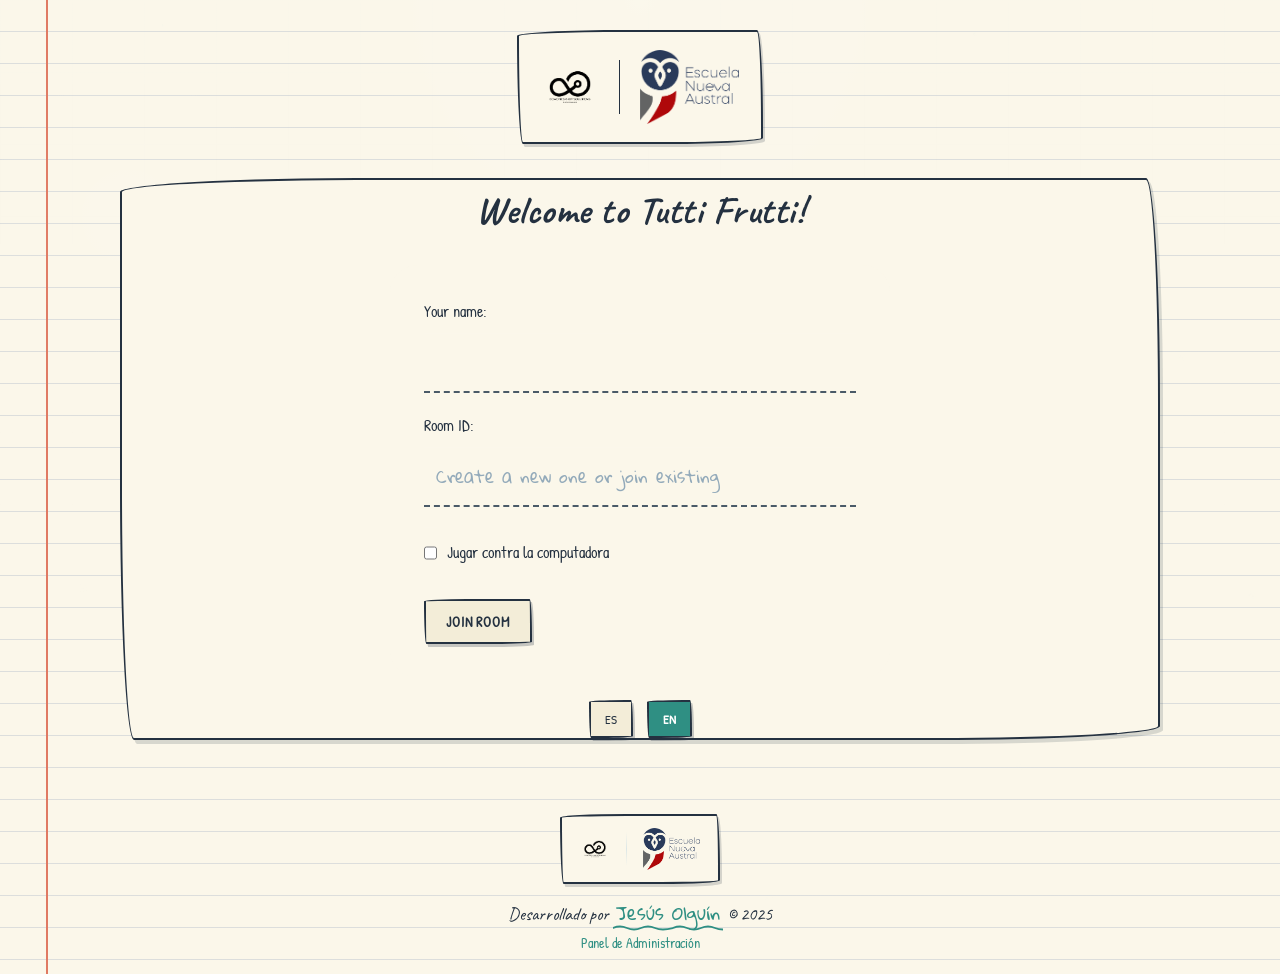
==== docs/index.html @ 56a89099 "Conecta el frontend de Pages al backend de Render y tolera el cold start - config.js: usa el backend" ====
<!DOCTYPE html>
<html lang="es">
<head>
    <meta charset="UTF-8">
    <meta name="viewport" content="width=device-width, initial-scale=1.0">
    <title>Tutti Frutti - Juego Multijugador</title>
    <meta name="description" content="Tutti Frutti online: sale una letra, corre el reloj y el primero en completar las categorias grita BASTA. Un juego de la Escuela Nueva Austral.">

    <!-- PWA / instalacion en el celular -->
    <link rel="manifest" href="./site.webmanifest">
    <meta name="theme-color" content="#fbf7ea">
    <meta name="mobile-web-app-capable" content="yes">
    <meta name="apple-mobile-web-app-capable" content="yes">
    <meta name="apple-mobile-web-app-status-bar-style" content="default">
    <meta name="apple-mobile-web-app-title" content="Tutti Frutti">
    <link rel="apple-touch-icon" href="./static/icons/apple-touch-icon.png">
    <link rel="icon" type="image/png" sizes="32x32" href="./static/icons/favicon-32.png">
    <link rel="icon" type="image/png" sizes="16x16" href="./static/icons/favicon-16.png">
    <link rel="icon" href="./favicon.ico" sizes="any">

    <!-- Open Graph / WhatsApp / redes -->
    <meta property="og:type" content="website">
    <meta property="og:site_name" content="Tutti Frutti">
    <meta property="og:title" content="Tutti Frutti - Juego Multijugador">
    <meta property="og:description" content="Sale una letra, corre el reloj y el primero en completar las categorias grita BASTA. Un juego de la Escuela Nueva Austral.">
    <meta property="og:url" content="https://jesus1942.github.io/tutti-frutti/">
    <meta property="og:image" content="https://jesus1942.github.io/tutti-frutti/static/thumbnail.png">
    <meta property="og:image:width" content="2400">
    <meta property="og:image:height" content="1260">
    <meta property="og:image:alt" content="Tutti Frutti - rueda de letras y categorias">
    <meta name="twitter:card" content="summary_large_image">
    <meta name="twitter:title" content="Tutti Frutti - Juego Multijugador">
    <meta name="twitter:description" content="Sale una letra, corre el reloj y el primero en completar las categorias grita BASTA.">
    <meta name="twitter:image" content="https://jesus1942.github.io/tutti-frutti/static/thumbnail.png">

    <link rel="preconnect" href="https://fonts.googleapis.com">
    <link rel="preconnect" href="https://fonts.gstatic.com" crossorigin>
    <link href="https://fonts.googleapis.com/css2?family=Patrick+Hand&family=Caveat:wght@400;600;700&family=Gloria+Hallelujah&display=swap" rel="stylesheet">
    <link rel="stylesheet" href="./static/css/styles-inference.css">
    <link rel="stylesheet" href="./static/css/styles-dark.css">
    <link rel="stylesheet" href="./static/css/toast.css">
    <link rel="stylesheet" href="./static/css/styles-handmade.css?v=2">
</head>
<body>
    <!-- Contenedor para notificaciones toast -->
    <div id="toast-container"></div>
    <div class="ambient-particles" id="ambient-particles" aria-hidden="true"></div>
    
    <div class="container">
        <header>
            <div class="brand-shell">
                <div class="brand-logos" aria-label="Identidad del juego y la institución">
                    <img src="./static/logoblack.png" alt="Logo Tutti Frutti" class="brand-logo brand-logo-game">
                    <span class="brand-divider" aria-hidden="true"></span>
                    <img src="./static/logo-escuela-nueva-austral.png" alt="Logo Escuela Nueva Austral" class="brand-logo brand-logo-school">
                </div>
            </div>
        </header>

        <!-- Pantalla de inicio -->
        <div id="welcome-screen" class="screen active">
            <h2 data-i18n="welcome">¡Bienvenido al Tutti Frutti!</h2>
            <form id="join-form">
                <div class="form-group">
                    <label for="player-name" data-i18n="your-name">Tu nombre:</label>
                    <input type="text" id="player-name" required>
                </div>
                <div class="form-group">
                    <label for="game-id" data-i18n="room-id">ID de la sala:</label>
                    <input type="text" id="game-id" data-i18n-placeholder="create-or-join" placeholder="Deja vacío para crear una nueva o ingresa un ID existente">
                </div>
                <div class="form-group form-inline-toggle">
                    <label for="play-vs-bot">
                        <input type="checkbox" id="play-vs-bot">
                        Jugar contra la computadora
                    </label>
                </div>
                <button type="submit" class="btn primary-btn" data-i18n="join-room">Entrar a Jugar</button>
            </form>
            
            <!-- Selector de idioma -->
            <div class="language-selector">
                <button class="lang-btn" data-lang="es">ES</button>
                <button class="lang-btn" data-lang="en">EN</button>
            </div>
        </div>

        <!-- Sala de espera -->
        <div id="waiting-room" class="screen">
            <h2 data-i18n="waiting-room">Sala de Espera</h2>
            <div class="room-info">
                <div class="room-id-wrapper">
                    <p data-i18n="room-id-label">ID de la Sala: <span id="room-id-display"></span></p>
                    <button id="copy-room-id" class="btn mini-btn" data-i18n="copy">Copiar</button>
                </div>
                <p>Compartir este ID con tus amigos para que se unan.</p>
            </div>
            
            <!-- Selector de mazo tematico -->
            <div id="deck-panel" class="deck-panel sketch-card">
                <h3 data-i18n="deck-title">Mazo de categorias</h3>
                <p class="deck-hint" data-i18n="deck-hint">El admin elige que categorias se juegan.</p>
                <div id="deck-options" class="deck-options"></div>
                <label class="twists-toggle">
                    <input type="checkbox" id="twists-checkbox" checked>
                    <span data-i18n="twists-toggle">Rondas con giro (sorpresa por ronda)</span>
                </label>
            </div>

            <!-- Opciones de administrador -->
            <div id="admin-controls" class="admin-panel">
                <h3>Opciones de Administrador</h3>
            </div>
            
            <div class="player-list-container">
                <h3>Jugadores:</h3>
                <ul id="player-list"></ul>
            </div>
            <div class="ready-control">
                <label>
                    <input type="checkbox" id="ready-checkbox">
                    <span data-i18n="ready-to-play">Estoy listo para jugar</span>
                </label>
            </div>
        </div>

        <!-- Pantalla de sorteo de la letra (rueda) -->
        <div id="spin-screen" class="screen">
            <div class="spin-stage sketch-card">
                <div id="twist-banner" class="twist-banner"></div>
                <h2 id="spin-title" data-i18n="spin-title">Sorteo de la letra</h2>
                <p id="spin-subtitle" class="spin-subtitle" data-i18n="spin-preparing">Preparando la rueda...</p>

                <div class="wheel-wrap">
                    <div class="wheel-pointer" aria-hidden="true"></div>
                    <svg id="wheel-svg" class="wheel-svg" viewBox="0 0 320 320" role="img" aria-label="Rueda de letras">
                        <g id="wheel-rotor"></g>
                    </svg>
                    <div id="wheel-center" class="wheel-center">?</div>
                </div>

                <div class="spin-actions">
                    <button id="spin-btn" class="btn primary-btn sketch-btn" style="display:none;" data-i18n="spin-button">Tirar la rueda</button>
                    <p id="spin-wait" class="spin-wait"></p>
                </div>

                <!-- Panel de juego limpio: sorteo verificable -->
                <details id="fair-panel" class="fair-panel">
                    <summary data-i18n="fair-summary">Sorteo verificable (a prueba de trampa)</summary>
                    <div class="fair-body">
                        <p class="fair-note" data-i18n="fair-note">El servidor fija un hash antes de que se gire. El tirador aporta su giro sin conocer la semilla. Nadie puede forzar la letra.</p>
                        <p><strong data-i18n="fair-commit-label">Compromiso (hash):</strong> <span id="fair-commit" class="mono">-</span></p>
                        <p><strong data-i18n="fair-server-label">Semilla del servidor:</strong> <span id="fair-server" class="mono" data-i18n="fair-server-hidden">oculta hasta el revelado</span></p>
                        <p><strong data-i18n="fair-client-label">Aporte del tirador:</strong> <span id="fair-client" class="mono">-</span></p>
                        <p><strong data-i18n="fair-result-label">Resultado:</strong> <span id="fair-result" class="mono">-</span></p>
                        <p id="fair-verdict" class="fair-verdict"></p>
                    </div>
                </details>
            </div>
        </div>

        <!-- Pantalla de juego -->
        <div id="game-screen" class="screen">
            <div class="game-info">
                <h2>Ronda <span id="round-number">1</span> de <span id="max-rounds">5</span></h2>
                <div class="letter-display">
                    <h3><span data-i18n="letter-label">Letra:</span> <span id="current-letter">A</span></h3>
                </div>
                <div class="timer">
                    <span id="time-left">60</span> segundos
                </div>
                <div id="twist-banner-game" class="twist-banner"></div>
            </div>
            
            <div class="game-board">
                <form id="answers-form">
                    <table>
                        <thead>
                            <tr>
                                <th data-i18n="category">Categoría</th>
                                <th data-i18n="answer">Respuesta</th>
                            </tr>
                        </thead>
                        <tbody id="categories-container">
                            <!-- Se llenará con JavaScript -->
                        </tbody>
                    </table>
                    <button type="submit" class="btn primary-btn stop-btn" data-i18n="stop-button">¡STOP!</button>
                </form>
            </div>
        </div>

        <!-- Pantalla de revisión -->
        <div id="review-screen" class="screen">
            <h2 data-i18n="review-title">Revisión de Respuestas</h2>
            <div class="letter-display">
                <h3><span data-i18n="letter-label">Letra:</span> <span id="review-letter">A</span></h3>
            </div>
            
            <p class="impugnar-hint" data-i18n="impugnar-hint">Si una respuesta te parece invalida, tocala para impugnarla. La sala vota y la mayoria decide.</p>
            <div class="answers-review">
                <div id="all-answers-container">
                    <!-- Se llenará con JavaScript -->
                </div>

                <button id="validate-btn" class="btn primary-btn" data-i18n="validate-continue">Validar y Continuar</button>
            </div>
        </div>

        <!-- Pantalla de puntuaciones -->
        <div id="scores-screen" class="screen">
            <div class="scores-stage">
                <div class="scores-moon"></div>
                <div class="scores-grid"></div>
                <div class="scores-particles" aria-hidden="true">
                    <span></span>
                    <span></span>
                    <span></span>
                    <span></span>
                    <span></span>
                    <span></span>
                </div>

                <div class="scores-header">
                    <div class="scores-brand">
                        <div class="scores-brand-mark">
                            <img src="./static/logoblack.png" alt="Logo Tutti Frutti" class="scores-logo scores-logo-game">
                            <span class="scores-brand-separator" aria-hidden="true"></span>
                            <img src="./static/logo-escuela-nueva-austral.png" alt="Logo Escuela Nueva Austral" class="scores-logo scores-logo-school">
                        </div>
                        <span class="scores-live-pill">En vivo</span>
                    </div>
                    <h2 data-i18n="scores">Puntuaciones</h2>
                    <p class="scores-subtitle">Resumen final de la partida con podio y detalle por ronda.</p>
                </div>

                <div id="score-highlight" class="score-highlight"></div>

                <div class="scores-layout">
                    <div id="score-podium" class="score-podium"></div>
                    <div class="scoreboard">
                        <div class="scoreboard-head">
                            <span>Ranking final</span>
                            <span>Total acumulado</span>
                        </div>
                        <div id="scores-container" class="scores-list">
                            <!-- Se llenará con JavaScript -->
                        </div>
                    </div>
                </div>
            </div>
            
            <div class="game-controls">
                <button id="next-round-btn" class="btn primary-btn" data-i18n="next-round">Siguiente Ronda</button>
                <button id="end-game-btn" class="btn secondary-btn" data-i18n="end-game">Finalizar Juego</button>
                <button id="back-to-home-btn" class="btn secondary-btn">Volver al inicio</button>
            </div>
        </div>
    </div>

    <footer class="footer">
        <div class="footer-brand">
            <img src="./static/logoblack.png" alt="Logo Tutti Frutti" class="footer-logo footer-logo-game">
            <span class="footer-divider" aria-hidden="true"></span>
            <img src="./static/logo-escuela-nueva-austral.png" alt="Logo Escuela Nueva Austral" class="footer-logo footer-logo-school">
        </div>
        <p class="footer-credit">Desarrollado por <a href="https://portfolio-production-1f23.up.railway.app/" class="portfolio-link" target="_blank" rel="noopener">Jesús Olguín</a> &copy; 2025</p>
        <p><a id="admin-link" href="/admin" class="admin-link" target="_blank">Panel de Administración</a></p>
    </footer>
    
    <!-- Scripts -->
    <script src="./static/js/auth.js?v=8"></script>
    <script src="./static/js/ambient-particles.js?v=1"></script>
    <script src="./static/js/i18n.js?v=11"></script>
    <script src="./static/js/config.js?v=9"></script>
    <script src="./static/js/connect.js?v=13"></script>
    <script src="./static/js/script.js?v=12"></script>
    <script>
      if ('serviceWorker' in navigator) {
        window.addEventListener('load', function () {
          navigator.serviceWorker.register('./sw.js').catch(function () {});
        });
      }
    </script>
</body>
</html>
---- docs/static/css/styles-inference.css ----
/* Estilos principales para Tutti Frutti */
:root {
  --color-primary: #f5f7fa;
  --color-secondary: #8db5cf;
  --color-background: #050b10;
  --color-text: #e7eef3;
  --color-light: rgba(255, 255, 255, 0.05);
  --color-border: rgba(173, 196, 210, 0.18);
  --color-success: #7ad6a4;
  --color-warning: #ffd166;
  --color-danger: #ff6b6b;
  --border-radius: 10px;
  --box-shadow: 0 18px 50px rgba(0, 0, 0, 0.28);
}

* {
  box-sizing: border-box;
  margin: 0;
  padding: 0;
}

body {
  font-family: 'Space Grotesk', 'Segoe UI', sans-serif;
  min-height: 100vh;
  position: relative;
  background:
    radial-gradient(circle at 18% 18%, rgba(111, 171, 204, 0.18), transparent 18%),
    radial-gradient(circle at 84% 12%, rgba(255, 255, 255, 0.08), transparent 16%),
    radial-gradient(circle at 50% 100%, rgba(62, 101, 124, 0.22), transparent 28%),
    linear-gradient(180deg, #02050a 0%, #08111a 38%, #03070c 100%);
  color: var(--color-text);
  line-height: 1.6;
  overflow-x: hidden;
}

body::before,
body::after {
  content: "";
  position: fixed;
  inset: 0;
  pointer-events: none;
}

body::before {
  background-image:
    linear-gradient(rgba(171, 193, 205, 0.05) 1px, transparent 1px),
    linear-gradient(90deg, rgba(171, 193, 205, 0.05) 1px, transparent 1px);
  background-size: 72px 72px;
  mask-image: linear-gradient(180deg, rgba(0, 0, 0, 0.5), transparent 88%);
  opacity: 0.22;
  animation: gridDrift 26s linear infinite;
}

body::after {
  background:
    radial-gradient(circle at 50% 0%, rgba(120, 170, 203, 0.16), transparent 30%),
    radial-gradient(circle at 10% 24%, rgba(255, 255, 255, 0.05), transparent 18%);
  mix-blend-mode: screen;
  opacity: 0.58;
}

.ambient-particles {
  position: fixed;
  inset: 0;
  overflow: hidden;
  pointer-events: none;
  z-index: 0;
}

.ambient-particle {
  position: absolute;
  left: var(--left);
  top: 0;
  width: var(--size);
  height: var(--size);
  border-radius: 999px;
  background: radial-gradient(circle at 30% 30%, var(--particle-color) 0%, rgba(255, 255, 255, 0.72) 38%, rgba(126, 211, 226, 0.16) 72%, transparent 100%);
  opacity: var(--opacity);
  filter: blur(var(--blur));
  box-shadow:
    0 0 calc(var(--size) * 2.6) rgba(216, 242, 255, 0.18),
    0 0 calc(var(--size) * 5.4) rgba(127, 228, 221, 0.08);
  transform: translate3d(var(--drift-start), var(--start-y), 0);
  will-change: transform, opacity;
  animation:
    ambientParticleOrbit var(--duration) linear infinite,
    ambientParticleTwinkle var(--twinkle-duration) ease-in-out infinite alternate;
  animation-delay: var(--delay), calc(var(--delay) * 0.35);
}

.container {
  max-width: 1080px;
  margin: 0 auto;
  padding: 30px 20px 20px;
  width: 100%;
  position: relative;
  z-index: 1;
}

header {
  text-align: center;
  margin-bottom: 34px;
}

.brand-shell {
  display: flex;
  justify-content: center;
}

.brand-logos {
  display: inline-flex;
  align-items: center;
  justify-content: center;
  gap: 20px;
  padding: 18px 22px;
  border-radius: 26px;
  background: linear-gradient(180deg, rgba(9, 17, 24, 0.88) 0%, rgba(6, 12, 18, 0.94) 100%);
  border: 1px solid rgba(153, 181, 197, 0.16);
  box-shadow:
    0 20px 50px rgba(0, 0, 0, 0.26),
    inset 0 1px 0 rgba(255,255,255,0.05);
}

.brand-logo {
  display: block;
  width: auto;
  object-fit: contain;
}

.brand-logo-game {
  max-height: 58px;
  max-width: min(220px, 42vw);
}

.brand-logo-school {
  max-height: 74px;
  max-width: min(280px, 48vw);
}

.brand-divider {
  width: 1px;
  height: 54px;
  background: linear-gradient(180deg, transparent 0%, rgba(182, 211, 225, 0.55) 50%, transparent 100%);
}

h2 {
  font-size: 1.8rem;
  margin-bottom: 20px;
  color: #d9e5ee;
}

h3 {
  font-size: 1.3rem;
  margin-bottom: 15px;
  color: #f3f8fb;
}

/* Estilos de pantallas */
.screen {
  display: none;
  animation: fadeIn 0.5s;
}

.screen.active {
  display: block;
}

/* Formularios */
.form-group {
  margin-bottom: 20px;
}

.form-group label {
  display: block;
  font-weight: 500;
  margin-bottom: 8px;
}

.form-group input {
  width: 100%;
  padding: 12px;
  border: 1px solid var(--color-border);
  border-radius: var(--border-radius);
  font-size: 16px;
}

input,
select,
textarea {
  background: rgba(255, 255, 255, 0.06);
  color: #f4f9fc;
  border: 1px solid rgba(173, 196, 210, 0.28);
  box-shadow: inset 0 1px 0 rgba(255,255,255,0.05);
}

input::placeholder,
textarea::placeholder {
  color: #93aaba;
}

input:focus,
select:focus,
textarea:focus {
  outline: none;
  border-color: rgba(164, 210, 231, 0.82);
  box-shadow:
    0 0 0 4px rgba(104, 159, 191, 0.2),
    inset 0 1px 0 rgba(255,255,255,0.06);
}

.form-inline-toggle label {
  display: flex;
  align-items: center;
  gap: 10px;
  cursor: pointer;
}

.form-inline-toggle input[type="checkbox"] {
  width: auto;
}

/* Botones */
.btn {
  display: inline-block;
  padding: 11px 20px;
  border: 1px solid transparent;
  border-radius: 999px;
  cursor: pointer;
  font-weight: 700;
  letter-spacing: 0.06em;
  text-transform: uppercase;
  transition: all 0.3s ease;
  font-size: 0.88rem;
}

.btn:focus-visible,
.lang-btn:focus-visible,
.admin-link:focus-visible {
  outline: 2px solid #dceff8;
  outline-offset: 3px;
}

.primary-btn {
  background: linear-gradient(180deg, #fbfdff 0%, #d9e8f0 100%);
  color: #051018;
  border-color: rgba(255, 255, 255, 0.5);
  box-shadow:
    0 16px 34px rgba(0, 0, 0, 0.3),
    inset 0 1px 0 rgba(255,255,255,0.42);
}

.primary-btn:hover {
  background: linear-gradient(180deg, #ffffff 0%, #e4eef4 100%);
  transform: translateY(-2px);
  box-shadow: 0 18px 38px rgba(0, 0, 0, 0.32);
}

.secondary-btn {
  background: linear-gradient(180deg, rgba(16, 28, 39, 0.96) 0%, rgba(9, 17, 24, 0.98) 100%);
  color: #f0f6fa;
  border-color: rgba(187, 214, 230, 0.34);
  box-shadow:
    0 14px 30px rgba(0, 0, 0, 0.26),
    inset 0 1px 0 rgba(255,255,255,0.08);
}

.secondary-btn:hover {
  background: linear-gradient(180deg, rgba(21, 38, 50, 0.98) 0%, rgba(12, 22, 31, 1) 100%);
  transform: translateY(-2px);
}

.btn:disabled,
.lang-btn:disabled {
  opacity: 0.52;
  cursor: not-allowed;
  filter: saturate(0.65);
}

.mini-btn {
  padding: 5px 10px;
  font-size: 14px;
}

/* Pantalla de bienvenida */
#welcome-screen form {
  max-width: 500px;
  margin: 0 auto;
  background:
    linear-gradient(180deg, rgba(9, 17, 24, 0.92) 0%, rgba(6, 12, 18, 0.96) 100%);
  padding: 34px;
  border-radius: 28px;
  border: 1px solid rgba(153, 181, 197, 0.18);
  box-shadow:
    0 30px 70px rgba(0, 0, 0, 0.38),
    inset 0 1px 0 rgba(255,255,255,0.06);
  backdrop-filter: blur(10px);
  position: relative;
  overflow: hidden;
}

#welcome-screen form::before {
  content: "";
  position: absolute;
  inset: 0 0 auto auto;
  width: 180px;
  height: 180px;
  background: radial-gradient(circle, rgba(149, 188, 210, 0.26) 0%, rgba(149, 188, 210, 0.08) 44%, transparent 72%);
  transform: translate(34%, -34%);
  pointer-events: none;
}

#welcome-screen h2 {
  text-align: center;
  font-size: clamp(1.9rem, 4vw, 2.5rem);
  color: #f5f8fb;
  margin-bottom: 24px;
}

#welcome-screen .form-group label,
#welcome-screen .form-inline-toggle label {
  color: #aabdc9;
}

#welcome-screen .form-group input {
  min-height: 52px;
  border-radius: 16px;
  border-color: rgba(173, 196, 210, 0.32);
  background: rgba(255,255,255,0.07);
  color: #f4f9fc;
  box-shadow: inset 0 1px 0 rgba(255,255,255,0.04);
}

#welcome-screen .form-group input:focus {
  outline: none;
  border-color: rgba(162, 194, 212, 0.64);
  box-shadow: 0 0 0 4px rgba(114, 156, 184, 0.16);
}

#welcome-screen .auth-options {
  margin-top: 20px;
  text-align: center;
}

#welcome-screen .auth-buttons {
  display: flex;
  justify-content: center;
  gap: 10px;
  margin-top: 10px;
}

.language-selector {
  text-align: center;
  margin-top: 22px;
}

.lang-btn {
  background: rgba(9, 17, 24, 0.82);
  border: 1px solid rgba(173, 204, 219, 0.24);
  color: #edf6fb;
  border-radius: 999px;
  padding: 8px 14px;
  margin: 0 5px;
  cursor: pointer;
  box-shadow: 0 10px 24px rgba(0, 0, 0, 0.24);
}

.lang-btn.active {
  border-color: rgba(189, 214, 228, 0.48);
  color: #ffffff;
  font-weight: 600;
  background: rgba(122, 155, 176, 0.18);
}

.room-info,
.player-list-container,
.ready-control,
.admin-panel,
.chat-container,
.game-info,
.game-board,
.answers-review,
.speed-stats-board,
.scoreboard,
.speed-stats-summary,
.winner-display,
.modal-content {
  background: linear-gradient(180deg, rgba(9, 17, 24, 0.92) 0%, rgba(6, 12, 18, 0.96) 100%);
  border: 1px solid rgba(153, 181, 197, 0.16);
  box-shadow: 0 22px 54px rgba(0, 0, 0, 0.24);
  color: #e8f0f4;
}

.room-info p,
.ready-control,
.admin-panel,
.chat-container,
.game-info,
.game-board,
.answers-review,
.scoreboard {
  color: #c2d1db;
}

/* Sala de espera */
.room-info {
  background-color: #fff;
  padding: 20px;
  border-radius: var(--border-radius);
  margin-bottom: 20px;
  box-shadow: var(--box-shadow);
}

.room-id-wrapper {
  display: flex;
  align-items: center;
  gap: 10px;
  margin-bottom: 10px;
}

.player-list-container {
  background-color: #fff;
  padding: 20px;
  border-radius: var(--border-radius);
  margin-bottom: 20px;
  box-shadow: var(--box-shadow);
}

#player-list {
  list-style-type: none;
  display: grid;
  gap: 12px;
}

#player-list li {
  list-style: none;
}

.player-card {
  padding: 14px 16px;
  border: 1px solid var(--color-border);
  border-radius: 14px;
  background: linear-gradient(180deg, rgba(255,255,255,0.05) 0%, rgba(255,255,255,0.03) 100%);
  box-shadow: 0 14px 28px rgba(0, 0, 0, 0.18);
}

.player-card.is-disconnected {
  opacity: 0.75;
  background: linear-gradient(180deg, rgba(255,255,255,0.03) 0%, rgba(255,255,255,0.01) 100%);
}

.player-main {
  display: flex;
  flex-direction: column;
  gap: 8px;
}

.player-name-row {
  display: flex;
  align-items: center;
  justify-content: space-between;
  gap: 12px;
}

.player-name {
  font-size: 1.05rem;
  font-weight: 700;
  color: #f5f8fb;
}

.player-badges,
.player-meta {
  display: flex;
  flex-wrap: wrap;
  gap: 8px;
}

.player-badge {
  display: inline-flex;
  align-items: center;
  min-height: 28px;
  padding: 4px 10px;
  border-radius: 999px;
  font-size: 0.82rem;
  font-weight: 700;
  border: 1px solid transparent;
}

.role-admin {
  background: rgba(78, 205, 196, 0.18);
  color: #bff8ef;
  border-color: rgba(78, 205, 196, 0.35);
}

.role-self {
  background: rgba(255, 107, 107, 0.16);
  color: #ffd4d4;
  border-color: rgba(255, 107, 107, 0.28);
}

.role-bot {
  background: rgba(114, 143, 161, 0.16);
  color: #d8e6ef;
  border-color: rgba(16, 41, 48, 0.22);
}

.state-ready {
  background: rgba(40, 167, 69, 0.16);
  color: #d2f4db;
  border-color: rgba(40, 167, 69, 0.28);
}

.state-waiting {
  background: rgba(255, 193, 7, 0.16);
  color: #ffebad;
  border-color: rgba(255, 193, 7, 0.3);
}

.state-offline {
  background: rgba(220, 53, 69, 0.16);
  color: #ffd0d6;
  border-color: rgba(220, 53, 69, 0.24);
}

@media (max-width: 640px) {
  .player-name-row {
    flex-direction: column;
    align-items: flex-start;
  }
}

.ready-control {
  background-color: #fff;
  padding: 15px;
  border-radius: var(--border-radius);
  margin-bottom: 20px;
  box-shadow: var(--box-shadow);
  text-align: center;
}

.ready-control label {
  display: flex;
  align-items: center;
  justify-content: center;
  gap: 8px;
  cursor: pointer;
}

.admin-panel {
  background-color: #fff;
  padding: 20px;
  border-radius: var(--border-radius);
  margin-bottom: 20px;
  box-shadow: var(--box-shadow);
  display: none;
}

.admin-options {
  display: grid;
  grid-template-columns: repeat(auto-fill, minmax(200px, 1fr));
  gap: 15px;
}

.option-group {
  margin-bottom: 15px;
}

.option-group label {
  display: block;
  margin-bottom: 5px;
  font-weight: 500;
}

.option-group select,
.option-group input[type="number"] {
  width: 100%;
  min-height: 44px;
  padding: 8px 12px;
  border: 1px solid rgba(173, 196, 210, 0.3);
  border-radius: 12px;
}

/* Chat de sala */
.chat-container {
  background-color: #fff;
  padding: 20px;
  border-radius: var(--border-radius);
  margin-top: 20px;
  box-shadow: var(--box-shadow);
}

.chat-messages {
  height: 200px;
  overflow-y: auto;
  border: 1px solid var(--color-border);
  border-radius: var(--border-radius);
  padding: 10px;
  margin-bottom: 10px;
  background-color: rgba(255, 255, 255, 0.05);
}

.chat-input-container {
  display: flex;
  gap: 10px;
}

.chat-input-container input {
  flex: 1;
  padding: 10px 12px;
  border: 1px solid rgba(173, 196, 210, 0.3);
  border-radius: var(--border-radius);
  background: rgba(255, 255, 255, 0.07);
  color: #f1f6fa;
}

/* Pantalla de juego */
.game-info {
  background-color: #fff;
  padding: 20px;
  border-radius: var(--border-radius);
  margin-bottom: 20px;
  box-shadow: var(--box-shadow);
  display: flex;
  flex-wrap: wrap;
  justify-content: space-between;
  align-items: center;
  gap: 15px;
}

.letter-display {
  display: inline-block;
  position: relative;
  min-width: 150px;
  padding: 12px 18px;
  background: linear-gradient(180deg, #f7fbfe 0%, #d7e4ec 100%);
  color: #08111a;
  border: 1px solid rgba(123, 155, 176, 0.34);
  border-radius: 16px;
  box-shadow:
    0 12px 30px rgba(0, 0, 0, 0.16),
    inset 0 1px 0 rgba(255,255,255,0.62);
  font-weight: 700;
}

.letter-display h3,
.letter-display span {
  color: #071018;
}

.letter-display h3 {
  margin: 0;
  font-size: 1.05rem;
  letter-spacing: 0.03em;
}

#current-letter,
#review-letter {
  font-size: 1.5rem;
  font-weight: 800;
}

.letter-display::after {
  content: attr(data-difficulty);
  position: absolute;
  top: -10px;
  right: -10px;
  background-color: var(--color-secondary);
  color: white;
  font-size: 12px;
  padding: 3px 6px;
  border-radius: 10px;
}

.letter-display.easy::after {
  background-color: var(--color-success);
}

.letter-display.medium::after {
  background-color: var(--color-warning);
}

.letter-display.hard::after {
  background-color: var(--color-danger);
}

.timer {
  font-size: 1.2rem;
  font-weight: bold;
  text-align: center;
}

.timer.warning {
  color: var(--color-warning);
}

.timer.danger {
  color: var(--color-danger);
  animation: pulse 1s infinite;
}

.timer.times-up {
  color: var(--color-danger);
  animation: none;
}

.timer-progress-container {
  width: 100%;
  height: 5px;
  background-color: var(--color-border);
  border-radius: 10px;
  margin-top: 5px;
  overflow: hidden;
}

.timer-progress {
  height: 100%;
  background-color: var(--color-primary);
  width: 100%;
  transition: width 1s linear;
}

.game-board {
  background-color: #fff;
  padding: 20px;
  border-radius: var(--border-radius);
  box-shadow: var(--box-shadow);
}

table {
  width: 100%;
  border-collapse: collapse;
  margin-bottom: 20px;
}

table th {
  text-align: left;
  padding: 10px;
  background-color: rgba(255, 255, 255, 0.05);
  border-bottom: 2px solid var(--color-border);
  color: #f4f9fc;
}

table td {
  padding: 10px;
  border-bottom: 1px solid var(--color-border);
  color: #d8e3ea;
}

.category-input {
  width: 100%;
  min-height: 44px;
  padding: 10px 12px;
  border: 1px solid rgba(173, 196, 210, 0.32);
  border-radius: 12px;
  background: rgba(255, 255, 255, 0.07);
  color: #f4f9fc;
}

.stop-btn {
  width: 100%;
  font-size: 0.98rem;
  padding: 15px;
  background: linear-gradient(180deg, #ff8a7a 0%, #ff645f 100%);
  color: #fff;
}

.stop-btn:hover {
  background: linear-gradient(180deg, #ff9a8d 0%, #ff6e68 100%);
}

/* Tabla de velocidades */
.speed-stats-board {
  background-color: #fff;
  padding: 20px;
  border-radius: var(--border-radius);
  margin-bottom: 20px;
  box-shadow: var(--box-shadow);
  text-align: center;
}

.speed-stats-container {
  display: flex;
  flex-wrap: wrap;
  gap: 10px;
  justify-content: center;
}

.player-speed-card {
  background-color: var(--color-light);
  padding: 10px 15px;
  border-radius: var(--border-radius);
  width: 120px;
  position: relative;
  text-align: center;
  color: #eef5f9;
}

.player-speed-card.player-speed-me {
  border: 2px solid var(--color-primary);
}

.player-speed-card.player-speed-fastest {
  background-color: rgba(40, 167, 69, 0.1);
}

.player-speed-status {
  display: inline-block;
  width: 10px;
  height: 10px;
  border-radius: 50%;
  margin-right: 5px;
}

.player-speed-waiting {
  background-color: #aaa;
}

.player-speed-completed {
  background-color: var(--color-success);
}

.player-speed-name {
  font-weight: 600;
  font-size: 0.9rem;
  display: block;
  margin-bottom: 5px;
  white-space: nowrap;
  overflow: hidden;
  text-overflow: ellipsis;
}

.player-speed-time {
  font-size: 1.2rem;
}

.player-speed-rank {
  position: absolute;
  top: -10px;
  left: -10px;
  background-color: #dcecf5;
  color: #071018;
  width: 24px;
  height: 24px;
  border-radius: 50%;
  display: flex;
  align-items: center;
  justify-content: center;
  font-size: 12px;
  font-weight: bold;
}

/* Pantalla de revisión */
.answers-review {
  background-color: #fff;
  padding: 20px;
  border-radius: var(--border-radius);
  box-shadow: var(--box-shadow);
}

.player-answers {
  margin-bottom: 20px;
  border-bottom: 1px solid var(--color-border);
  padding-bottom: 20px;
}

.player-answers:last-child {
  border-bottom: none;
  margin-bottom: 30px;
}

.player-name {
  font-size: 1.2rem;
  font-weight: 600;
  margin-bottom: 10px;
  background-color: var(--color-light);
  padding: 5px 10px;
  border-radius: 4px;
  color: #eff6fa;
}

.answer-item {
  display: flex;
  justify-content: space-between;
  padding: 10px;
  margin-bottom: 5px;
  border-radius: 12px;
  background: linear-gradient(180deg, rgba(255,255,255,0.07) 0%, rgba(255,255,255,0.04) 100%);
  border: 1px solid rgba(173, 196, 210, 0.12);
  color: #e6f0f5;
}

.answer-category {
  font-weight: 600;
  margin-right: 10px;
  width: 120px;
  color: #f3f8fb;
}

.answer-value {
  flex: 1;
  color: #dbe7ee;
}

.answer-validation {
  width: 100px;
  text-align: right;
  color: #f3f8fb;
}

.validation-controls {
  display: flex;
  gap: 5px;
}

.valid-btn,
.invalid-btn {
  border: none;
  border-radius: 4px;
  width: 30px;
  height: 30px;
  cursor: pointer;
}

.valid-btn {
  background-color: var(--color-success);
  color: white;
}

.invalid-btn {
  background-color: var(--color-danger);
  color: white;
}

.valid-btn:disabled,
.invalid-btn:disabled {
  opacity: 0.5;
  cursor: not-allowed;
}

.valid-btn.selected,
.invalid-btn.selected {
  transform: scale(1.1);
  box-shadow: 0 2px 4px rgba(0, 0, 0, 0.2);
}

.validation-score {
  font-weight: bold;
  margin-top: 5px;
  color: #eff6fa;
}

.validity-hint {
  font-size: 0.85rem;
  color: #9fb2bf;
  font-style: italic;
}

.validity-hint.duplicate {
  color: #ffd979;
}

.validity-hint.valid {
  color: #98e6b1;
}

/* Pantalla de puntuaciones */
.scores-stage {
  position: relative;
  overflow: hidden;
  isolation: isolate;
  padding: 28px;
  border-radius: 28px;
  margin-bottom: 22px;
  background:
    radial-gradient(circle at 14% 16%, rgba(146, 169, 186, 0.18), transparent 20%),
    radial-gradient(circle at 78% 14%, rgba(95, 221, 214, 0.14), transparent 24%),
    radial-gradient(circle at 52% 112%, rgba(83, 154, 173, 0.22), transparent 34%),
    linear-gradient(180deg, #061018 0%, #0c1b26 48%, #12212a 100%);
  box-shadow: 0 28px 70px rgba(5, 15, 22, 0.28);
}

.scores-stage::before {
  content: "Escuela Nueva Austral";
  position: absolute;
  right: -24px;
  bottom: 18px;
  font-size: clamp(1.4rem, 4vw, 3.2rem);
  font-weight: 800;
  letter-spacing: 0.16em;
  text-transform: uppercase;
  color: rgba(220, 235, 242, 0.08);
  transform: rotate(-6deg);
  pointer-events: none;
}

.scores-stage::after {
  content: "";
  position: absolute;
  inset: 0;
  background-image:
    radial-gradient(circle at 10% 20%, rgba(255,255,255,0.22) 0 1px, transparent 1px),
    radial-gradient(circle at 22% 72%, rgba(255,255,255,0.20) 0 1px, transparent 1px),
    radial-gradient(circle at 36% 28%, rgba(255,255,255,0.16) 0 1px, transparent 1px),
    radial-gradient(circle at 52% 84%, rgba(255,255,255,0.14) 0 1px, transparent 1px),
    radial-gradient(circle at 64% 18%, rgba(255,255,255,0.18) 0 1px, transparent 1px),
    radial-gradient(circle at 74% 56%, rgba(255,255,255,0.12) 0 1px, transparent 1px),
    radial-gradient(circle at 90% 26%, rgba(255,255,255,0.22) 0 1px, transparent 1px);
  background-size: 100% 100%;
  opacity: 0.5;
  mix-blend-mode: screen;
  animation: orbitalDrift 26s ease-in-out infinite, starfieldPulse 12s ease-in-out infinite;
  will-change: transform, opacity;
  pointer-events: none;
}

.scores-moon {
  position: absolute;
  top: -36px;
  right: -32px;
  width: 240px;
  height: 240px;
  border-radius: 50%;
  background:
    radial-gradient(circle at 34% 34%, rgba(255,255,255,0.94), rgba(212, 223, 228, 0.82) 42%, rgba(152, 167, 176, 0.45) 70%, rgba(113, 126, 136, 0.12) 100%);
  filter: blur(8px);
  opacity: 0.62;
  box-shadow: 0 0 90px rgba(196, 218, 230, 0.24);
  animation: cosmicFloat 18s ease-in-out infinite;
  will-change: transform, opacity;
  pointer-events: none;
}

.scores-grid {
  position: absolute;
  inset: 0;
  background-image:
    linear-gradient(rgba(109, 142, 155, 0.08) 1px, transparent 1px),
    linear-gradient(90deg, rgba(109, 142, 155, 0.08) 1px, transparent 1px);
  background-size: 40px 40px;
  mask-image: linear-gradient(180deg, rgba(0,0,0,0.45), transparent 78%);
  opacity: 0.55;
  transform: perspective(700px) rotateX(72deg) translateY(14%);
  transform-origin: top center;
  pointer-events: none;
}

.scores-header,
.score-highlight,
.scores-layout {
  position: relative;
  z-index: 1;
}

.scores-particles {
  position: absolute;
  inset: 0;
  pointer-events: none;
  overflow: hidden;
}

.scores-particles span {
  position: absolute;
  top: -8%;
  width: 6px;
  height: 6px;
  border-radius: 50%;
  background:
    radial-gradient(circle at 30% 30%, rgba(255,255,255,0.92) 0%, rgba(216, 243, 241, 0.78) 34%, rgba(127, 228, 221, 0.22) 66%, transparent 100%);
  box-shadow:
    0 0 10px rgba(199, 242, 238, 0.12),
    0 0 22px rgba(127, 228, 221, 0.06);
  animation: fallingParticle 17s cubic-bezier(0.32, 0.06, 0.2, 1) infinite;
  opacity: 0.22;
  will-change: transform, opacity;
}

.scores-particles span:nth-child(1) { left: 11%; animation-delay: 0s; animation-duration: 18.6s; }
.scores-particles span:nth-child(2) { left: 24%; animation-delay: 3.4s; animation-duration: 21.2s; }
.scores-particles span:nth-child(3) { left: 43%; animation-delay: 1.8s; animation-duration: 19.4s; }
.scores-particles span:nth-child(4) { left: 61%; animation-delay: 6.1s; animation-duration: 23.5s; }
.scores-particles span:nth-child(5) { left: 77%; animation-delay: 4.6s; animation-duration: 20.1s; }
.scores-particles span:nth-child(6) { left: 88%; animation-delay: 8.3s; animation-duration: 24.2s; }

.scores-header {
  margin-bottom: 18px;
}

.scores-brand {
  display: flex;
  align-items: center;
  justify-content: space-between;
  gap: 14px;
  margin-bottom: 14px;
}

.scores-brand-mark {
  display: inline-flex;
  align-items: center;
  justify-content: center;
  gap: 14px;
  min-height: 70px;
  padding: 12px 18px;
  border-radius: 20px;
  background: rgba(255,255,255,0.92);
  box-shadow: 0 14px 34px rgba(2, 10, 15, 0.18);
  color: #071018;
}

.scores-logo {
  display: block;
  width: auto;
  object-fit: contain;
}

.scores-logo-game {
  max-width: min(210px, 36vw);
  max-height: 42px;
}

.scores-logo-school {
  max-width: min(200px, 34vw);
  max-height: 52px;
}

.scores-brand-separator {
  width: 1px;
  align-self: stretch;
  background: linear-gradient(180deg, transparent 0%, rgba(28, 50, 66, 0.35) 50%, transparent 100%);
}

.scores-live-pill {
  display: inline-flex;
  align-items: center;
  gap: 8px;
  min-height: 38px;
  padding: 0 14px;
  border-radius: 999px;
  border: 1px solid rgba(127, 228, 221, 0.24);
  background: rgba(8, 25, 34, 0.62);
  color: #dff7f4;
  font-size: 0.82rem;
  font-weight: 800;
  letter-spacing: 0.08em;
  text-transform: uppercase;
}

.scores-live-pill::before {
  content: "";
  width: 9px;
  height: 9px;
  border-radius: 50%;
  background: #7fe4dd;
  box-shadow: 0 0 16px rgba(127, 228, 221, 0.7);
  animation: corePulse 2.4s ease-in-out infinite;
}

.scores-stage h2 {
  color: #f3f8fa;
  margin-bottom: 6px;
}

.scores-subtitle {
  max-width: 720px;
  color: rgba(220, 232, 238, 0.74);
}

.score-highlight {
  margin-bottom: 22px;
}

.score-highlight-card {
  position: relative;
  overflow: hidden;
  display: grid;
  grid-template-columns: 140px minmax(0, 1fr);
  gap: 20px;
  align-items: center;
  padding: 24px;
  border-radius: 24px;
  background:
    radial-gradient(circle at 14% 20%, rgba(127, 228, 221, 0.12), transparent 26%),
    linear-gradient(135deg, rgba(18, 49, 58, 0.94) 0%, rgba(11, 28, 38, 0.9) 100%);
  border: 1px solid rgba(127, 228, 221, 0.18);
  box-shadow: inset 0 0 0 1px rgba(255,255,255,0.03), 0 18px 44px rgba(2, 10, 15, 0.28);
  backdrop-filter: blur(10px);
  animation: cardDrift 14s ease-in-out infinite;
  will-change: transform, box-shadow;
}

.score-highlight-card::before {
  content: "";
  position: absolute;
  inset: -28% auto auto -12%;
  width: 42%;
  aspect-ratio: 1;
  border-radius: 50%;
  background: radial-gradient(circle, rgba(127, 228, 221, 0.18) 0%, rgba(127, 228, 221, 0.04) 48%, transparent 74%);
  opacity: 0.7;
  pointer-events: none;
}

.score-highlight-card::after {
  content: "";
  position: absolute;
  inset: 0;
  background: linear-gradient(120deg, transparent 0%, rgba(255,255,255,0.05) 46%, transparent 62%);
  transform: translateX(-34%);
  opacity: 0.55;
  pointer-events: none;
}

.score-orbit {
  position: relative;
  width: 126px;
  height: 126px;
  margin: 0 auto;
  filter: drop-shadow(0 0 24px rgba(127, 228, 221, 0.18));
  animation: orbitBob 9s ease-in-out infinite;
  will-change: transform;
}

.score-orbit::before,
.score-orbit::after {
  content: "";
  position: absolute;
  top: 50%;
  left: 50%;
  width: 8px;
  height: 8px;
  margin-top: -4px;
  margin-left: -4px;
  border-radius: 50%;
  background: #dff7f4;
  box-shadow: 0 0 14px rgba(223, 247, 244, 0.8);
  opacity: 0.9;
}

.score-orbit::before {
  animation: satelliteOrbit 12s linear infinite;
}

.score-orbit::after {
  width: 6px;
  height: 6px;
  margin-top: -3px;
  margin-left: -3px;
  background: rgba(186, 206, 222, 0.92);
  box-shadow: 0 0 12px rgba(186, 206, 222, 0.72);
  animation: satelliteOrbitInner 8.5s linear infinite;
}

.score-orbit-ring {
  position: absolute;
  inset: 0;
  border-radius: 50%;
  border: 1px solid rgba(127, 228, 221, 0.24);
  box-shadow: 0 0 22px rgba(127, 228, 221, 0.16);
  will-change: transform, opacity;
}

.score-orbit-ring.ring-a {
  border-style: solid;
  animation: ringSpin 18s linear infinite;
}

.score-orbit-ring.ring-b {
  inset: 16px;
  border-color: rgba(176, 197, 214, 0.28);
  box-shadow: 0 0 28px rgba(176, 197, 214, 0.14);
  border-style: dashed;
  animation: ringSpinReverse 13s linear infinite;
}

.score-orbit-core {
  position: absolute;
  inset: 36px;
  border-radius: 50%;
  background: radial-gradient(circle, #d9f7f4 0%, #7fe4dd 38%, #2f6e73 100%);
  box-shadow: 0 0 30px rgba(127, 228, 221, 0.45);
  animation: corePulse 5.4s ease-in-out infinite;
  will-change: transform, box-shadow;
}

.score-highlight-copy {
  min-width: 0;
}

.score-highlight-label {
  font-size: 0.82rem;
  text-transform: uppercase;
  letter-spacing: 0.12em;
  color: rgba(184, 222, 228, 0.72);
}

.score-highlight-main {
  margin-top: 8px;
  display: flex;
  justify-content: space-between;
  align-items: baseline;
  gap: 14px;
}

.score-highlight-name {
  font-size: clamp(1.35rem, 3vw, 2rem);
  font-weight: 800;
  color: #f6fafb;
}

.score-highlight-points {
  font-size: clamp(2rem, 4vw, 3rem);
  font-weight: 900;
  color: #7fe4dd;
}

.score-highlight-meta {
  display: flex;
  flex-wrap: wrap;
  gap: 10px;
  margin-top: 12px;
}

.score-highlight-meta span {
  display: inline-flex;
  min-height: 30px;
  align-items: center;
  padding: 4px 10px;
  border-radius: 999px;
  background: rgba(255,255,255,0.06);
  color: rgba(226, 237, 240, 0.84);
  font-size: 0.82rem;
  font-weight: 700;
}

.scores-layout {
  display: grid;
  grid-template-columns: minmax(250px, 0.95fr) minmax(360px, 1.3fr);
  gap: 20px;
  align-items: start;
}

.score-podium {
  display: grid;
  gap: 14px;
}

.podium-card {
  position: relative;
  overflow: hidden;
  padding: 20px 20px 22px;
  border-radius: 22px;
  background: linear-gradient(180deg, rgba(247, 251, 252, 0.94) 0%, rgba(229, 238, 240, 0.88) 100%);
  border: 1px solid rgba(200, 214, 219, 0.82);
  box-shadow: 0 16px 30px rgba(1, 8, 12, 0.18);
}

.podium-card.is-self {
  outline: 2px solid rgba(127, 228, 221, 0.42);
}

.podium-tier-1 {
  transform: translateY(-2px) scale(1.02);
}

.podium-topline {
  font-size: 0.76rem;
  font-weight: 800;
  text-transform: uppercase;
  letter-spacing: 0.1em;
  color: #5c7376;
}

.podium-medal {
  display: inline-flex;
  align-items: center;
  min-height: 30px;
  margin-top: 10px;
  padding: 4px 10px;
  border-radius: 999px;
  font-size: 0.8rem;
  font-weight: 800;
}

.podium-player {
  margin-top: 18px;
  font-size: 1.15rem;
  font-weight: 800;
  color: #122c32;
}

.podium-points {
  margin-top: 6px;
  font-size: 1.9rem;
  font-weight: 900;
  color: #143a39;
}

.podium-ring {
  position: absolute;
  width: 120px;
  height: 120px;
  right: -30px;
  bottom: -34px;
  border-radius: 50%;
  border: 12px solid rgba(16, 41, 48, 0.06);
  box-shadow: inset 0 0 0 1px rgba(255,255,255,0.3);
}

.medal-oro .podium-medal,
.score-row-medal.medal-oro {
  background: rgba(255, 193, 7, 0.15);
  color: #8a6400;
  border: 1px solid rgba(255, 193, 7, 0.28);
}

.medal-plata .podium-medal,
.score-row-medal.medal-plata {
  background: rgba(141, 156, 168, 0.16);
  color: #50616d;
  border: 1px solid rgba(141, 156, 168, 0.3);
}

.medal-bronce .podium-medal,
.score-row-medal.medal-bronce {
  background: rgba(181, 101, 29, 0.14);
  color: #8b4c11;
  border: 1px solid rgba(181, 101, 29, 0.25);
}

.scoreboard {
  background: linear-gradient(180deg, rgba(250,252,253,0.96) 0%, rgba(240,246,247,0.93) 100%);
  padding: 20px;
  border-radius: 22px;
  border: 1px solid rgba(205, 220, 224, 0.8);
  box-shadow: 0 18px 32px rgba(1, 8, 12, 0.16);
}

.scoreboard-head {
  display: flex;
  justify-content: space-between;
  gap: 12px;
  margin-bottom: 14px;
  font-size: 0.78rem;
  font-weight: 800;
  letter-spacing: 0.12em;
  text-transform: uppercase;
  color: #698181;
}

.scores-list {
  display: grid;
  gap: 12px;
}

.score-row {
  display: grid;
  grid-template-columns: 52px minmax(0, 1fr) auto;
  gap: 14px;
  align-items: center;
  padding: 16px;
  border-radius: 18px;
  background: rgba(255,255,255,0.82);
  border: 1px solid rgba(219, 229, 231, 0.95);
}

.score-row-self {
  background: linear-gradient(180deg, rgba(127, 228, 221, 0.12) 0%, rgba(127, 228, 221, 0.05) 100%);
  border-color: rgba(127, 228, 221, 0.35);
}

.score-row-index {
  width: 52px;
  height: 52px;
  display: grid;
  place-items: center;
  border-radius: 16px;
  background: linear-gradient(180deg, #102b30 0%, #1a454a 100%);
  color: #f1f7f8;
  font-weight: 900;
  font-size: 1rem;
}

.score-row-body {
  min-width: 0;
}

.score-row-top {
  display: flex;
  flex-wrap: wrap;
  align-items: center;
  gap: 10px;
}

.score-row-name {
  font-size: 1.03rem;
  font-weight: 800;
  color: #143238;
}

.score-row-medal {
  display: inline-flex;
  min-height: 28px;
  align-items: center;
  padding: 4px 10px;
  border-radius: 999px;
  font-size: 0.78rem;
  font-weight: 800;
}

.score-row-rounds {
  margin-top: 10px;
  display: flex;
  flex-wrap: wrap;
  gap: 8px;
}

.round-chip {
  display: inline-flex;
  align-items: center;
  gap: 6px;
  min-height: 28px;
  padding: 4px 10px;
  border-radius: 999px;
  background: #eaf2f3;
  color: #395759;
  font-size: 0.8rem;
  font-weight: 700;
}

.round-chip strong {
  color: #173c3b;
}

.round-chip.is-empty {
  opacity: 0.7;
}

.score-row-total {
  min-width: 92px;
  text-align: right;
}

.score-row-points {
  display: block;
  font-size: 2rem;
  line-height: 1;
  font-weight: 900;
  color: #143a39;
}

.score-row-unit {
  display: block;
  margin-top: 4px;
  font-size: 0.76rem;
  text-transform: uppercase;
  letter-spacing: 0.1em;
  color: #6f8586;
}

@keyframes orbitalDrift {
  0% { transform: translate3d(0, 0, 0) scale(1); }
  50% { transform: translate3d(-12px, 12px, 0) scale(1.015); }
  100% { transform: translate3d(0, 0, 0) scale(1); }
}

@keyframes starfieldPulse {
  0%, 100% { opacity: 0.38; }
  50% { opacity: 0.56; }
}

@keyframes cosmicFloat {
  0%, 100% { transform: translate3d(0, 0, 0); }
  50% { transform: translate3d(-16px, 10px, 0); }
}

@keyframes fallingParticle {
  0% {
    transform: translate3d(0, -6vh, 0) scale(0.72);
    opacity: 0;
  }
  10% {
    opacity: 0.18;
  }
  28% {
    transform: translate3d(6px, 28vh, 0) scale(1);
    opacity: 0.28;
  }
  52% {
    transform: translate3d(-4px, 58vh, 0) scale(0.88);
    opacity: 0.16;
  }
  78% {
    transform: translate3d(5px, 88vh, 0) scale(1.06);
    opacity: 0.24;
  }
  100% {
    transform: translate3d(-2px, 112vh, 0) scale(0.84);
    opacity: 0;
  }
}

@keyframes ringSpin {
  from { transform: rotate(0deg); }
  to { transform: rotate(360deg); }
}

@keyframes ringSpinReverse {
  from { transform: rotate(360deg); }
  to { transform: rotate(0deg); }
}

@keyframes cardDrift {
  0%, 100% {
    transform: translate3d(0, 0, 0);
    box-shadow: inset 0 0 0 1px rgba(255,255,255,0.03), 0 18px 44px rgba(2, 10, 15, 0.28);
  }
  50% {
    transform: translate3d(0, -4px, 0);
    box-shadow: inset 0 0 0 1px rgba(255,255,255,0.03), 0 24px 52px rgba(2, 10, 15, 0.34);
  }
}

@keyframes orbitBob {
  0%, 100% { transform: translate3d(0, 0, 0) scale(1); }
  50% { transform: translate3d(0, -5px, 0) scale(1.025); }
}

@keyframes satelliteOrbit {
  from { transform: rotate(0deg) translateX(63px) rotate(0deg); }
  to { transform: rotate(360deg) translateX(63px) rotate(-360deg); }
}

@keyframes satelliteOrbitInner {
  from { transform: rotate(360deg) translateX(43px) rotate(-360deg); }
  to { transform: rotate(0deg) translateX(43px) rotate(0deg); }
}

@keyframes corePulse {
  0%, 100% {
    transform: scale(1);
    box-shadow: 0 0 28px rgba(127, 228, 221, 0.34);
  }
  50% {
    transform: scale(1.08);
    box-shadow: 0 0 38px rgba(127, 228, 221, 0.48);
  }
}

@media (prefers-reduced-motion: reduce) {
  .scores-stage::after,
  .scores-moon,
  .scores-particles span,
  .score-highlight-card,
  .score-orbit,
  .score-orbit::before,
  .score-orbit::after,
  .score-orbit-ring,
  .score-orbit-core,
  .scores-live-pill::before {
    animation: none !important;
  }

  .scores-stage::after,
  .scores-moon,
  .score-highlight-card {
    transform: none !important;
  }
}

@media (max-width: 860px) {
  .scores-layout {
    grid-template-columns: 1fr;
  }
}

@media (max-width: 640px) {
  .scores-stage {
    padding: 20px;
    border-radius: 22px;
  }

  .scores-brand {
    flex-direction: column;
    align-items: flex-start;
  }

  .scores-brand-mark {
    width: 100%;
    justify-content: flex-start;
    flex-wrap: wrap;
  }

  .scores-stage::before {
    right: -6px;
    bottom: 8px;
    font-size: 1.4rem;
  }

  .score-highlight-card {
    grid-template-columns: 1fr;
  }

  .score-highlight-main,
  .score-row {
    grid-template-columns: 1fr;
  }

  .score-row {
    gap: 10px;
  }

  .score-row-total {
    text-align: left;
  }
}

.speed-stats-summary {
  background-color: #fff;
  padding: 20px;
  border-radius: var(--border-radius);
  margin-bottom: 20px;
  box-shadow: var(--box-shadow);
}

.speed-stats-summary-container {
  display: flex;
  flex-wrap: wrap;
  gap: 15px;
  justify-content: center;
}

.speed-stats-player {
  background-color: var(--color-light);
  padding: 15px;
  border-radius: var(--border-radius);
  min-width: 200px;
  flex: 1;
}

.speed-stats-player.me {
  border: 2px solid var(--color-primary);
}

.speed-stats-player-name {
  font-weight: bold;
  font-size: 1.2rem;
  margin-bottom: 10px;
  border-bottom: 1px solid var(--color-border);
  padding-bottom: 5px;
  display: flex;
  align-items: center;
  justify-content: space-between;
}

.speed-stats-trophy {
  color: gold;
  font-size: 1.5rem;
}

.speed-stat-item {
  display: flex;
  justify-content: space-between;
  padding: 5px 0;
}

.speed-stat-fastest {
  color: var(--color-success);
  font-weight: 600;
}

.game-controls {
  text-align: center;
  margin-top: 20px;
}

.game-controls .btn {
  margin: 0 10px;
}

/* Categorías */
.categories-manager {
  grid-column: 1 / -1;
}

.categories-list {
  max-height: 200px;
  overflow-y: auto;
  border: 1px solid var(--color-border);
  border-radius: 4px;
  margin-bottom: 10px;
}

.categories-list ul {
  list-style-type: none;
}

.categories-list li {
  padding: 10px;
  border-bottom: 1px solid var(--color-border);
  display: flex;
  align-items: center;
  justify-content: space-between;
}

.categories-list li:last-child {
  border-bottom: none;
}

.add-category {
  display: flex;
  gap: 10px;
}

.add-category input {
  flex: 1;
  padding: 8px;
  border: 1px solid var(--color-border);
  border-radius: 4px;
}

.category-move {
  display: flex;
  gap: 5px;
}

.category-up,
.category-down,
.category-delete {
  border: none;
  background-color: var(--color-light);
  padding: 3px 8px;
  border-radius: 4px;
  cursor: pointer;
}

.category-delete {
  background-color: rgba(220, 53, 69, 0.1);
  color: var(--color-danger);
  margin-left: 10px;
}

.category-up:disabled,
.category-down:disabled {
  opacity: 0.5;
  cursor: not-allowed;
}

.category-text {
  flex: 1;
  margin: 0 10px;
}

/* Modal de autenticación */
.modal {
  display: none;
  position: fixed;
  z-index: 1000;
  left: 0;
  top: 0;
  width: 100%;
  height: 100%;
  background-color: rgba(0, 0, 0, 0.5);
  align-items: center;
  justify-content: center;
}

.modal-content {
  background-color: #fff;
  padding: 20px;
  border-radius: var(--border-radius);
  max-width: 500px;
  width: 90%;
  position: relative;
  animation: modalFadeIn 0.3s;
}

.close-modal {
  position: absolute;
  top: 10px;
  right: 10px;
  font-size: 24px;
  cursor: pointer;
}

.form-switch {
  text-align: center;
  margin-top: 20px;
}

.form-switch a {
  color: var(--color-primary);
  text-decoration: none;
  font-weight: 500;
}

.form-switch a:hover {
  text-decoration: underline;
}

/* Último ganador */
.winner-display {
  background-color: #fff;
  padding: 20px;
  border-radius: var(--border-radius);
  margin-bottom: 20px;
  text-align: center;
  box-shadow: var(--box-shadow);
}

.winner-avatar {
  position: relative;
  width: 80px;
  height: 80px;
  border-radius: 50%;
  background-color: var(--color-primary);
  margin: 0 auto 15px;
  display: flex;
  align-items: center;
  justify-content: center;
}

.avatar-initial {
  color: white;
  font-size: 36px;
  font-weight: bold;
}

.winner-crown {
  position: absolute;
  top: -15px;
  left: 50%;
  transform: translateX(-50%);
  font-size: 24px;
}

.winner-name {
  font-size: 1.5rem;
  font-weight: bold;
  margin-bottom: 5px;
}

.winner-score {
  font-size: 1.2rem;
  color: var(--color-primary);
  font-weight: 600;
  margin-bottom: 5px;
}

.winner-date {
  color: #666;
  font-size: 0.9rem;
}

/* Alertas y notificaciones */
.warning-text {
  color: var(--color-warning);
  background-color: rgba(255, 193, 7, 0.1);
  padding: 8px;
  border-radius: 4px;
  margin-bottom: 10px;
}

.success-text {
  color: var(--color-success);
  background-color: rgba(40, 167, 69, 0.1);
  padding: 8px;
  border-radius: 4px;
  margin-bottom: 10px;
}

.error-text {
  color: var(--color-danger);
  background-color: rgba(220, 53, 69, 0.1);
  padding: 8px;
  border-radius: 4px;
  margin-bottom: 10px;
}

/* Estados visuales para jugadores */
#player-list .current-player {
  background-color: rgba(78, 205, 196, 0.1);
}

#player-list .disconnected {
  opacity: 0.6;
}

.disconnected-label {
  font-style: italic;
  color: #999;
  font-size: 0.9em;
}

.admin-badge {
  background-color: #dcecf5;
  color: #071018;
  font-size: 0.8rem;
  padding: 2px 6px;
  border-radius: 10px;
  margin-left: 5px;
}

/* Footer */
.footer {
  text-align: center;
  margin-top: 34px;
  padding: 20px;
  color: #8da4b3;
  font-size: 0.9rem;
}

.footer-brand {
  display: inline-flex;
  align-items: center;
  justify-content: center;
  gap: 16px;
  margin-bottom: 14px;
  padding: 12px 18px;
  border-radius: 22px;
  background: rgba(8, 15, 22, 0.56);
  border: 1px solid rgba(153, 181, 197, 0.16);
}

.footer-logo {
  display: block;
  width: auto;
  object-fit: contain;
}

.footer-logo-game {
  max-height: 30px;
  max-width: 150px;
}

.footer-logo-school {
  max-height: 42px;
  max-width: 170px;
}

.footer-divider {
  width: 1px;
  height: 34px;
  background: linear-gradient(180deg, transparent 0%, rgba(182, 211, 225, 0.45) 50%, transparent 100%);
}

.admin-link {
  color: #edf7fd;
  text-decoration: none;
}

.admin-link:hover {
  color: #ffffff;
  text-decoration: underline;
}

/* Animaciones */
@keyframes fadeIn {
  0% {
    opacity: 0;
  }
  100% {
    opacity: 1;
  }
}

@keyframes modalFadeIn {
  0% {
    opacity: 0;
    transform: translateY(-20px);
  }
  100% {
    opacity: 1;
    transform: translateY(0);
  }
}

@keyframes pulse {
  0% {
    opacity: 1;
  }
  50% {
    opacity: 0.6;
  }
  100% {
    opacity: 1;
  }
}

@keyframes ambientParticleOrbit {
  0% {
    transform: translate3d(var(--drift-start), var(--start-y), 0) scale(0.82);
  }
  23% {
    transform: translate3d(calc(var(--drift-start) + var(--drift-a)), calc(var(--start-y) + 28vh), 0) scale(1);
  }
  51% {
    transform: translate3d(calc(var(--drift-start) + var(--drift-b)), calc(var(--start-y) + 61vh), 0) scale(1.08);
  }
  78% {
    transform: translate3d(calc(var(--drift-start) + var(--drift-c)), calc(var(--start-y) + 92vh), 0) scale(0.94);
  }
  100% {
    transform: translate3d(calc(var(--drift-start) + (var(--drift-c) * 0.45)), calc(var(--start-y) + 132vh), 0) scale(0.78);
  }
}

@keyframes ambientParticleTwinkle {
  0% {
    opacity: calc(var(--opacity) * 0.58);
  }
  100% {
    opacity: var(--opacity);
  }
}

@keyframes gridDrift {
  0% {
    transform: translate3d(0, 0, 0);
  }
  50% {
    transform: translate3d(0, 8px, 0);
  }
  100% {
    transform: translate3d(0, 0, 0);
  }
}

/* Responsive */
@media (max-width: 768px) {
  .admin-options {
    grid-template-columns: 1fr;
  }
  
  .game-info {
    flex-direction: column;
    align-items: stretch;
  }
  
  table th, table td {
    padding: 8px 5px;
  }
  
  table {
    font-size: 14px;
  }
  
  /* Respuesta móvil para tablas */
  @media (max-width: 600px) {
    table thead {
      display: none;
    }
    
    table, table tbody, table tr, table td {
      display: block;
      width: 100%;
    }
    
    table tr {
      margin-bottom: 15px;
      border: 1px solid var(--color-border);
      border-radius: 4px;
      overflow: hidden;
    }
    
    table td {
      display: flex;
      padding: 8px 10px;
      text-align: right;
      position: relative;
    }
    
    table td::before {
      content: attr(data-label);
      font-weight: 600;
      margin-right: auto;
      text-align: left;
    }
  }
}

/* Mensaje de desconexión */
.disconnect-banner {
  position: fixed;
  top: 0;
  left: 0;
  right: 0;
  background-color: var(--color-danger);
  color: white;
  padding: 10px 20px;
  display: flex;
  justify-content: space-between;
  align-items: center;
  z-index: 1000;
}

.disconnect-banner p {
  margin: 0;
}

.disconnect-banner button {
  margin-left: 10px;
}

.toast-button {
  background-color: white;
  color: var(--color-primary);
  border: none;
  border-radius: 4px;
  padding: 5px 10px;
  margin-top: 10px;
  cursor: pointer;
}

/* Mobile overrides */
@media (max-width: 768px) {
  .container {
    padding: 14px;
  }

  header {
    margin-bottom: 20px;
  }

  h2 {
    font-size: 1.45rem;
    margin-bottom: 16px;
  }

  .brand-logos,
  .footer-brand {
    width: 100%;
    gap: 12px;
  }

  .brand-logos {
    padding: 14px;
  }

  .brand-divider,
  .footer-divider {
    display: none;
  }

  #welcome-screen form,
  .room-info,
  .player-list-container,
  .ready-control,
  .admin-panel,
  .game-info,
  .game-board,
  .answers-review,
  .scoreboard {
    padding: 16px;
  }

  .room-id-wrapper {
    flex-direction: column;
    align-items: stretch;
  }

  .room-id-wrapper p {
    overflow-wrap: anywhere;
  }

  .btn,
  .mini-btn {
    width: 100%;
  }

  .game-controls {
    display: grid;
    gap: 10px;
  }

  .game-controls .btn {
    margin: 0;
    width: 100%;
  }

  .scores-stage {
    padding: 18px 14px;
    border-radius: 22px;
  }

  .scores-stage::before {
    right: 0;
    bottom: 8px;
    font-size: 0.95rem;
    letter-spacing: 0.08em;
  }

  .scores-moon {
    width: 150px;
    height: 150px;
    top: -18px;
    right: -24px;
    filter: blur(10px);
  }

  .score-highlight-card {
    grid-template-columns: 1fr;
    padding: 18px;
  }

  .score-highlight-main {
    flex-direction: column;
    align-items: flex-start;
  }

  .score-orbit {
    width: 92px;
    height: 92px;
  }

  .score-orbit-ring.ring-b {
    inset: 10px;
  }

  .score-orbit-core {
    inset: 26px;
  }

  .score-highlight-points {
    font-size: 2.1rem;
  }

  .scores-layout {
    grid-template-columns: 1fr;
  }

  .scoreboard-head {
    flex-direction: column;
    align-items: flex-start;
  }

  .score-row {
    grid-template-columns: 44px minmax(0, 1fr);
    gap: 10px;
    padding: 14px;
  }

  .score-row-index {
    width: 44px;
    height: 44px;
    border-radius: 14px;
  }

  .score-row-total {
    grid-column: 2;
    text-align: left;
    min-width: 0;
  }

  .score-row-points {
    font-size: 1.6rem;
  }

  .score-row-rounds {
    gap: 6px;
  }

  .round-chip {
    max-width: 100%;
  }

  .podium-card {
    padding: 16px;
  }

  .podium-ring {
    width: 88px;
    height: 88px;
    right: -18px;
    bottom: -22px;
    border-width: 8px;
  }

  .scores-particles span:nth-child(5),
  .scores-particles span:nth-child(6) {
    display: none;
  }
}

@media (max-width: 480px) {
  .container {
    padding: 10px;
  }

  #welcome-screen form,
  .room-info,
  .player-list-container,
  .ready-control,
  .admin-panel,
  .game-info,
  .game-board,
  .answers-review,
  .scoreboard {
    padding: 14px;
    border-radius: 14px;
  }

  .language-selector {
    display: grid;
    grid-template-columns: 1fr 1fr;
    gap: 8px;
  }

  .lang-btn {
    margin: 0;
    width: 100%;
  }

  .player-card {
    padding: 12px;
  }

  .player-badges,
  .player-meta,
  .score-highlight-meta,
  .score-row-top {
    gap: 6px;
  }

  .category-input {
    font-size: 16px;
  }

  .scores-subtitle {
    font-size: 0.92rem;
  }

  .brand-logo-game {
    max-width: 150px;
    max-height: 42px;
  }

  .brand-logo-school {
    max-width: 180px;
    max-height: 54px;
  }

  .footer-logo-game {
    max-width: 120px;
  }

  .footer-logo-school {
    max-width: 140px;
    max-height: 36px;
  }
}

.toast-button:hover {
  background-color: #f1f1f1;
}

.leave-controls {
  margin-top: 10px;
  margin-bottom: 20px;
  text-align: center;
}
---- docs/static/css/styles-dark.css ----
/* Estilos para modo oscuro (esta es una versión mínima) */
.dark-mode {
  --color-primary: #4ecdc4;
  --color-secondary: #ff6b6b;
  --color-background: #222222;
  --color-text: #f5f5f5;
  --color-light: #333333;
  --color-border: #444444;
  --color-success: #28a745;
  --color-warning: #ffc107;
  --color-danger: #dc3545;
}

.dark-mode body {
  background-color: var(--color-background);
  color: var(--color-text);
}

.dark-mode .room-info,
.dark-mode .player-list-container,
.dark-mode .ready-control,
.dark-mode .admin-panel,
.dark-mode .chat-container,
.dark-mode .game-info,
.dark-mode .game-board,
.dark-mode .answers-review,
.dark-mode .scoreboard,
.dark-mode .speed-stats-summary,
.dark-mode .winner-display,
.dark-mode .modal-content,
.dark-mode #welcome-screen form {
  background-color: #333333;
  box-shadow: 0 4px 6px rgba(0, 0, 0, 0.3);
}

.dark-mode .player-speed-card,
.dark-mode .speed-stats-player,
.dark-mode .chat-messages,
.dark-mode table th {
  background-color: #444444;
}

.dark-mode .player-speed-card.player-speed-fastest {
  background-color: rgba(40, 167, 69, 0.2);
}

.dark-mode .answer-item {
  background-color: #3a3a3a;
}

.dark-mode .disconnected-label {
  color: #aaa;
}

.dark-mode .footer {
  color: #aaa;
}

.dark-mode input,
.dark-mode select {
  background-color: #444444;
  color: var(--color-text);
  border-color: #555555;
}
---- docs/static/css/toast.css ----
/* Estilos para las notificaciones toast */
#toast-container {
  position: fixed;
  bottom: 20px;
  right: 20px;
  z-index: 9999;
  display: flex;
  flex-direction: column;
  gap: 10px;
  max-width: 350px;
}

.toast {
  background-color: #fff;
  color: #333;
  padding: 15px 20px;
  border-radius: 6px;
  box-shadow: 0 4px 12px rgba(0, 0, 0, 0.15);
  position: relative;
  overflow: hidden;
  margin-bottom: 10px;
  animation: toast-in 0.3s ease-in-out forwards;
  display: flex;
  align-items: flex-start;
  border-left: 4px solid #4ecdc4;
  max-width: 100%;
}

.toast.toast-info {
  border-left-color: #4ecdc4;
}

.toast.toast-success {
  border-left-color: #28a745;
}

.toast.toast-warning {
  border-left-color: #ffc107;
}

.toast.toast-error {
  border-left-color: #dc3545;
}

.toast p {
  margin: 0;
  flex: 1;
}

.toast-close {
  background: none;
  border: none;
  font-size: 18px;
  color: #777;
  cursor: pointer;
  margin-left: 10px;
  padding: 0;
}

.toast-close:hover {
  color: #333;
}

.toast-content {
  flex: 1;
}

.toast-content ul {
  margin: 5px 0 0 20px;
  padding: 0;
}

.toast.toast-hiding {
  animation: toast-out 0.5s ease-in-out forwards;
}

@keyframes toast-in {
  0% {
    transform: translateX(100%);
    opacity: 0;
  }
  100% {
    transform: translateX(0);
    opacity: 1;
  }
}

@keyframes toast-out {
  0% {
    transform: translateX(0);
    opacity: 1;
  }
  100% {
    transform: translateX(100%);
    opacity: 0;
  }
}

/* Para versión móvil */
@media (max-width: 480px) {
  #toast-container {
    bottom: 10px;
    right: 10px;
    left: 10px;
    max-width: none;
  }
  
  .toast {
    width: 100%;
  }
}
---- docs/static/css/styles-handmade.css ----
/*
 * Tema "hecho a mano" para Tutti Frutti.
 *
 * Estetica de cuaderno: hoja rayada, tipografia manuscrita, trazos
 * irregulares dibujados a lapiz. Esta hoja se carga al final para
 * sobreescribir el tema oscuro/aeroespacial previo.
 */

:root {
    --paper: #fbf7ea;
    --paper-2: #f3edd8;
    --ink: #243140;
    --ink-soft: #4a5a68;
    --pencil: #3b4a5a;
    --margin-red: #e07a63;
    --rule-line: rgba(60, 90, 150, 0.16);
    --accent: #2f8f83;
    --accent-warm: #e3a008;
    --danger: #cf4b3a;
    --good: #2f8f5b;
    --hand-box: 255px 14px 225px 14px / 14px 225px 14px 255px;
    --hand-box-2: 14px 225px 18px 220px / 220px 16px 220px 18px;
}

/* Hoja rayada con margen rojo a la izquierda. */
body {
    background-color: var(--paper) !important;
    background-image:
        linear-gradient(90deg, transparent 46px, var(--margin-red) 46px, var(--margin-red) 48px, transparent 48px),
        repeating-linear-gradient(180deg, transparent 0, transparent 31px, var(--rule-line) 31px, var(--rule-line) 32px) !important;
    color: var(--ink) !important;
    font-family: 'Patrick Hand', 'Comic Sans MS', cursive, sans-serif !important;
}

/* Atenuar el fondo de particulas del tema espacial. */
.ambient-particles { opacity: 0.18 !important; mix-blend-mode: multiply; }

h1, h2, h3, h4,
.scores-header h2 {
    font-family: 'Caveat', 'Patrick Hand', cursive !important;
    color: var(--ink) !important;
    letter-spacing: 0.5px;
}
h2 { font-size: 2.4rem !important; }

p, label, span, button, input, td, th, li, summary, details {
    font-family: 'Patrick Hand', cursive !important;
    color: var(--ink);
}

/* Tarjetas y pantallas con borde dibujado a mano. */
.container { background: transparent !important; box-shadow: none !important; }

.screen,
.sketch-card,
.admin-panel,
.room-info,
.player-list-container,
.game-board,
.answers-review,
.review-block {
    background: var(--paper) !important;
    border: 2.5px solid var(--ink) !important;
    border-radius: var(--hand-box) !important;
    box-shadow: 3px 4px 0 rgba(36, 49, 64, 0.16) !important;
}

.review-block { border-radius: var(--hand-box-2) !important; margin-bottom: 14px; padding: 12px 16px; }

/* Botones tipo boceto. */
.btn,
button.primary-btn,
.sketch-btn,
.lang-btn,
.mini-btn,
.deck-chip,
.impugnar-btn,
.vote-btn {
    font-family: 'Patrick Hand', cursive !important;
    background: var(--paper-2) !important;
    color: var(--ink) !important;
    border: 2.5px solid var(--ink) !important;
    border-radius: var(--hand-box) !important;
    box-shadow: 2px 3px 0 rgba(36, 49, 64, 0.25) !important;
    transition: transform 0.08s ease, box-shadow 0.08s ease;
    cursor: pointer;
}
.btn:hover, .sketch-btn:hover, .deck-chip:hover, .impugnar-btn:hover, .vote-btn:hover {
    transform: translate(-1px, -1px);
    box-shadow: 3px 4px 0 rgba(36, 49, 64, 0.3) !important;
}
.btn:active { transform: translate(1px, 2px); box-shadow: 1px 1px 0 rgba(36,49,64,0.3) !important; }

.primary-btn, .stop-btn {
    background: var(--accent-warm) !important;
    color: #2a2310 !important;
}
.stop-btn { background: var(--danger) !important; color: #fff !important; font-size: 1.3rem; }

.lang-btn.active, .deck-chip.is-active {
    background: var(--accent) !important;
    color: #fff !important;
}

/* Entradas de texto como renglones de cuaderno. */
input[type="text"], .category-input {
    background: transparent !important;
    border: none !important;
    border-bottom: 2.5px dashed var(--ink-soft) !important;
    border-radius: 0 !important;
    color: var(--ink) !important;
    font-family: 'Gloria Hallelujah', 'Patrick Hand', cursive !important;
    font-size: 1.05rem !important;
}
input[type="text"]:focus { outline: none; border-bottom-color: var(--accent) !important; }

/* Tabla de respuestas. */
.game-board table { width: 100%; border-collapse: collapse; }
.game-board th { font-family: 'Caveat', cursive !important; font-size: 1.4rem; text-align: left; }
.game-board td { padding: 8px 6px; border-bottom: 1.5px solid var(--rule-line); }

/* Placa de la letra. */
.letter-display h3 { font-size: 1.4rem !important; }
#current-letter, #review-letter {
    display: inline-block;
    font-family: 'Caveat', cursive !important;
    font-size: 2.6rem;
    font-weight: 700;
    color: var(--danger) !important;
    border: 3px solid var(--ink);
    border-radius: var(--hand-box-2);
    padding: 0 14px;
    background: #fff5d6;
}

/* ---------- Rueda de la letra ---------- */
.spin-stage { max-width: 520px; margin: 0 auto; padding: 22px 20px 26px; text-align: center; }
.spin-subtitle { font-size: 1.2rem; color: var(--ink-soft); }

.wheel-wrap { position: relative; width: 320px; max-width: 86vw; margin: 14px auto 6px; }
.wheel-svg { width: 100%; height: auto; overflow: visible; filter: drop-shadow(3px 5px 0 rgba(36,49,64,0.18)); }

#wheel-rotor { transform-box: fill-box; transform-origin: center; }

.wheel-slice { stroke: var(--ink); stroke-width: 2; stroke-linejoin: round; }
.slice-a { fill: #fde7c7; }
.slice-b { fill: #d8efe9; }
.wheel-letter {
    font-family: 'Caveat', cursive;
    font-size: 22px;
    font-weight: 700;
    fill: var(--ink);
}

/* Aguja del puntero, dibujada arriba. */
.wheel-pointer {
    position: absolute;
    top: -6px; left: 50%;
    width: 0; height: 0;
    transform: translateX(-50%);
    border-left: 14px solid transparent;
    border-right: 14px solid transparent;
    border-top: 26px solid var(--danger);
    filter: drop-shadow(1px 2px 0 rgba(36,49,64,0.4));
    z-index: 3;
}
.wheel-center {
    position: absolute;
    top: 50%; left: 50%;
    transform: translate(-50%, -50%);
    width: 78px; height: 78px;
    display: flex; align-items: center; justify-content: center;
    background: var(--paper);
    border: 3px solid var(--ink);
    border-radius: 50%;
    font-family: 'Caveat', cursive;
    font-size: 2.6rem; font-weight: 700;
    color: var(--danger);
    z-index: 2;
}

.spin-actions { margin-top: 10px; }
.spin-wait { color: var(--ink-soft); min-height: 1.2em; }

/* Panel de sorteo verificable. */
.fair-panel {
    margin: 16px auto 0;
    text-align: left;
    border: 2px dashed var(--ink-soft);
    border-radius: 12px;
    padding: 10px 14px;
    background: rgba(255,255,255,0.4);
}
.fair-panel summary { cursor: pointer; font-family: 'Caveat', cursive !important; font-size: 1.3rem; }
.fair-note { color: var(--ink-soft); font-size: 0.95rem; }
.mono { font-family: ui-monospace, Menlo, monospace !important; font-size: 0.82rem; word-break: break-all; }
.fair-verdict.ok { color: var(--good); font-weight: 700; }
.fair-verdict.bad { color: var(--danger); font-weight: 700; }

/* Banner de ronda con giro. */
.twist-banner {
    margin: 10px auto;
    padding: 8px 14px;
    border: 2.5px solid var(--ink);
    border-radius: var(--hand-box-2);
    background: #fff0c2;
    font-size: 1.05rem;
}
.twist-tag {
    display: inline-block;
    background: var(--accent);
    color: #fff;
    padding: 1px 8px;
    border-radius: 8px;
    margin-right: 6px;
    font-family: 'Caveat', cursive !important;
}

/* ---------- Mazos ---------- */
.deck-panel { padding: 14px 16px; margin-bottom: 14px; }
.deck-hint { color: var(--ink-soft); margin-top: 0; }
.deck-options { display: flex; flex-wrap: wrap; gap: 10px; }
.deck-chip {
    flex: 1 1 140px;
    text-align: left;
    padding: 8px 12px;
    display: flex; flex-direction: column;
}
.deck-chip:disabled { opacity: 0.85; cursor: default; }
.deck-chip-name { font-family: 'Caveat', cursive !important; font-size: 1.25rem; }
.deck-chip-desc { font-size: 0.85rem; color: var(--ink-soft); }
.deck-chip.is-active .deck-chip-desc { color: #eafaf6; }
.twists-toggle { display: flex; align-items: center; gap: 8px; margin-top: 12px; font-size: 1.05rem; cursor: pointer; }
.twists-toggle input { width: 18px; height: 18px; }

/* ---------- Impugnaciones ---------- */
.impugnar-hint { color: var(--ink-soft); font-style: italic; }
.review-row { display: flex; align-items: center; justify-content: space-between; gap: 10px; flex-wrap: wrap; }
.review-score { color: var(--ink-soft); font-size: 0.92rem; }
.review-self { background: var(--accent-warm); color: #2a2310; padding: 0 8px; border-radius: 8px; font-size: 0.9rem; }
.impugnar-btn { padding: 2px 10px; font-size: 0.9rem; }
.challenge-box {
    display: flex; align-items: center; gap: 8px; flex-wrap: wrap;
    background: #fde2dc;
    border: 2px solid var(--danger);
    border-radius: 10px;
    padding: 4px 8px;
}
.challenge-label { font-size: 0.85rem; color: var(--danger); }
.challenge-vote { display: flex; gap: 6px; }
.vote-btn { padding: 2px 10px; font-size: 0.88rem; }
.vote-btn.is-picked { background: var(--accent) !important; color: #fff !important; }

/* ---------- Suavizar el tablero de puntajes espacial ---------- */
.scores-moon, .score-orbit, .scores-particles { display: none !important; }
.scores-stage, .scoreboard, .score-highlight-card, .podium-card, .score-row {
    background: var(--paper) !important;
    color: var(--ink) !important;
    border: 2.5px solid var(--ink) !important;
    border-radius: var(--hand-box) !important;
    box-shadow: 3px 4px 0 rgba(36,49,64,0.16) !important;
}
.scores-live-pill { background: var(--accent) !important; color: #fff !important; border-radius: 10px; }
.score-highlight-points, .podium-points, .score-row-points { color: var(--danger) !important; font-family: 'Caveat', cursive !important; }

/* Insignias de jugador. */
.player-badge { border: 2px solid var(--ink) !important; border-radius: 8px !important; background: var(--paper-2) !important; color: var(--ink) !important; }
.player-badge.state-ready { background: #d4f0dd !important; }
.player-badge.role-admin { background: #ffe7a8 !important; }

footer, .footer { color: var(--ink-soft) !important; }
.footer a, .admin-link { color: var(--accent) !important; }

/* Firma del autor con link al portfolio, trazo a mano alzada. */
.footer-credit { font-family: 'Caveat', 'Patrick Hand', cursive !important; font-size: 1.15rem; }
.portfolio-link {
    font-family: 'Gloria Hallelujah', 'Caveat', cursive !important;
    color: var(--accent) !important;
    text-decoration: none !important;
    position: relative;
    white-space: nowrap;
    padding: 0 3px 4px;
    display: inline-block;
    transition: transform 0.15s ease, filter 0.15s ease;
    background-image: url("data:image/svg+xml,%3Csvg xmlns='http://www.w3.org/2000/svg' width='60' height='6' viewBox='0 0 60 6'%3E%3Cpath d='M0 3 Q 7 0 14 3 T 28 3 T 42 3 T 60 3' fill='none' stroke='%232f8f83' stroke-width='1.8' stroke-linecap='round'/%3E%3C/svg%3E");
    background-repeat: repeat-x;
    background-position: left bottom;
    background-size: 60px 6px;
}
.portfolio-link:hover {
    transform: rotate(-1.5deg) scale(1.04);
    filter: drop-shadow(1px 2px 0 rgba(47, 143, 131, 0.25));
}

/* ---------- Overrides fuertes sobre el tema previo ---------- */
header, .brand-shell {
    background: transparent !important;
    box-shadow: none !important;
    border: none !important;
}
.brand-divider { background: var(--ink) !important; }
.brand-logos, .footer-brand, .scores-brand-mark {
    background: var(--paper) !important;
    border: 2.5px solid var(--ink) !important;
    border-radius: var(--hand-box) !important;
    box-shadow: 2px 3px 0 rgba(36, 49, 64, 0.18) !important;
}
.footer, footer { background: transparent !important; box-shadow: none !important; }

.screen.active { background: var(--paper) !important; color: var(--ink) !important; }

#welcome-screen form {
    background: var(--paper) !important;
    box-shadow: none !important;
    border: none !important;
}
#welcome-screen form::before { display: none !important; }
#welcome-screen h2,
#welcome-screen .form-group label,
#welcome-screen .form-inline-toggle label { color: var(--ink) !important; text-shadow: none !important; }
#welcome-screen .form-group input {
    background: transparent !important;
    color: var(--ink) !important;
    border: none !important;
    border-bottom: 2.5px dashed var(--ink-soft) !important;
    border-radius: 0 !important;
}

.game-info, .letter-display, .timer,
.chat-container, .chat-messages, .chat-message,
.room-id-wrapper, .ready-control {
    background: var(--paper) !important;
    color: var(--ink) !important;
}
.timer { font-family: 'Caveat', cursive !important; font-size: 1.4rem; }
#time-left { color: var(--danger) !important; font-weight: 700; }

@media (max-width: 520px) {
    body { background-image: repeating-linear-gradient(180deg, transparent 0, transparent 29px, var(--rule-line) 29px, var(--rule-line) 30px) !important; }
    h2 { font-size: 2rem !important; }
}
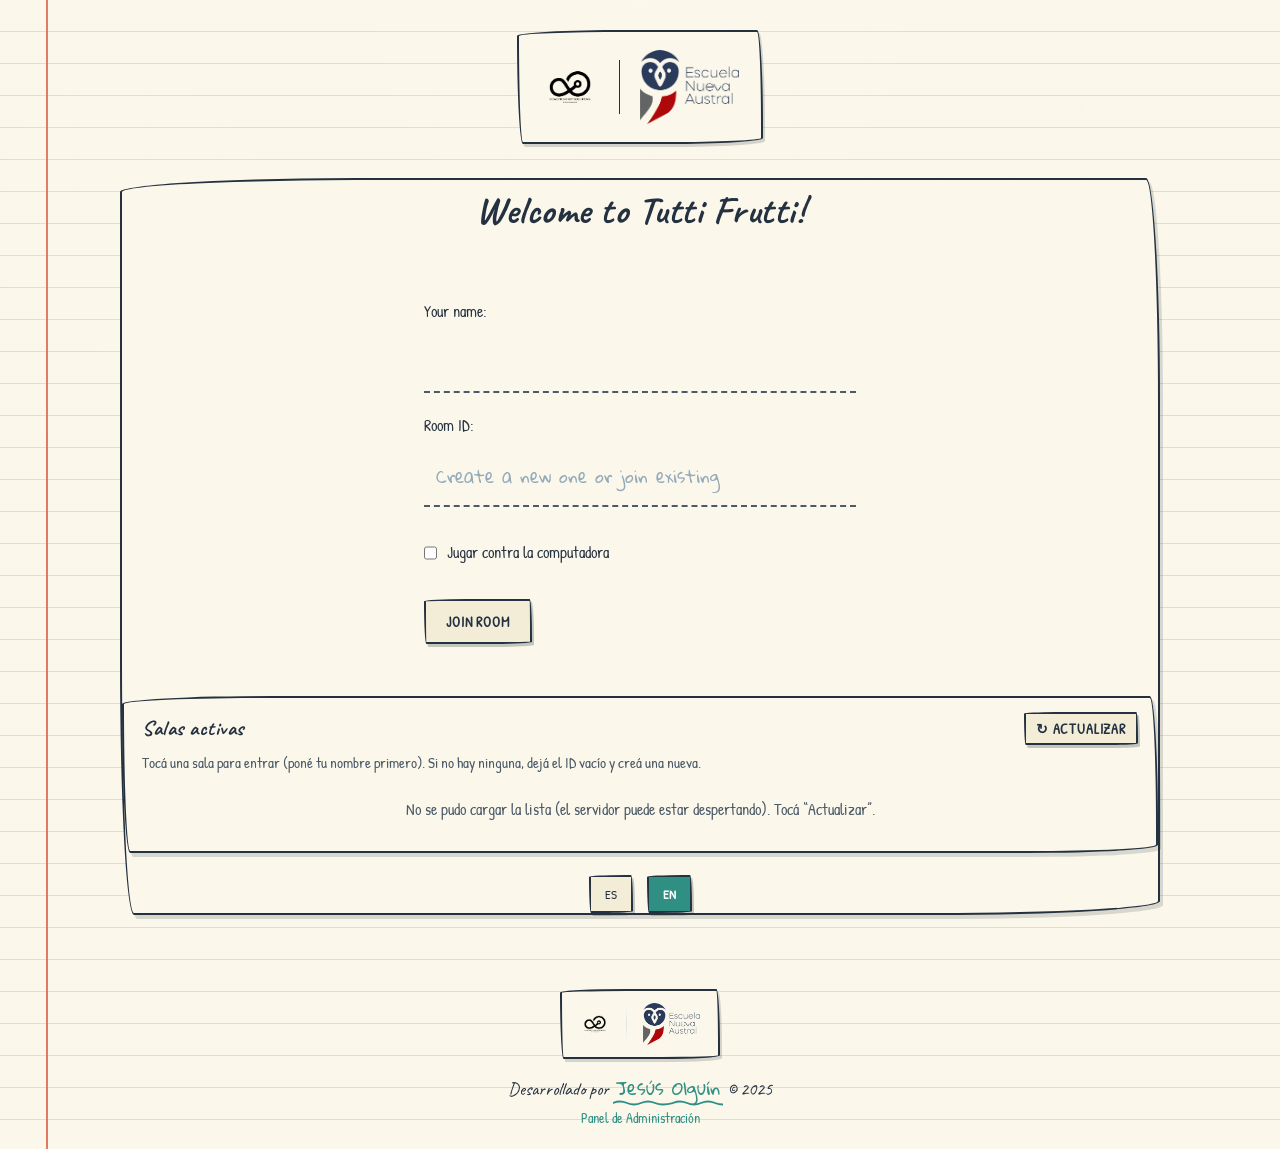
==== commit d99c5081: "Agrega lobby de salas activas con ingreso directo La gente nueva ya no necesita conocer el ID de mem" ====
--- a/docs/index.html
+++ b/docs/index.html
@@ -39,7 +39,7 @@
     <link rel="stylesheet" href="./static/css/styles-inference.css">
     <link rel="stylesheet" href="./static/css/styles-dark.css">
     <link rel="stylesheet" href="./static/css/toast.css">
-    <link rel="stylesheet" href="./static/css/styles-handmade.css?v=2">
+    <link rel="stylesheet" href="./static/css/styles-handmade.css?v=3">
 </head>
 <body>
     <!-- Contenedor para notificaciones toast -->
@@ -77,7 +77,17 @@
                 </div>
                 <button type="submit" class="btn primary-btn" data-i18n="join-room">Entrar a Jugar</button>
             </form>
-            
+
+            <!-- Lobby de salas activas -->
+            <div id="rooms-panel" class="rooms-panel sketch-card">
+                <div class="rooms-head">
+                    <h3>Salas activas</h3>
+                    <button id="refresh-rooms" class="btn mini-btn" type="button">&#8635; Actualizar</button>
+                </div>
+                <p class="rooms-hint">Tocá una sala para entrar (poné tu nombre primero). Si no hay ninguna, dejá el ID vacío y creá una nueva.</p>
+                <ul id="rooms-list" class="rooms-list"></ul>
+            </div>
+
             <!-- Selector de idioma -->
             <div class="language-selector">
                 <button class="lang-btn" data-lang="es">ES</button>
@@ -274,7 +284,7 @@
     <script src="./static/js/i18n.js?v=11"></script>
     <script src="./static/js/config.js?v=9"></script>
     <script src="./static/js/connect.js?v=13"></script>
-    <script src="./static/js/script.js?v=12"></script>
+    <script src="./static/js/script.js?v=13"></script>
     <script>
       if ('serviceWorker' in navigator) {
         window.addEventListener('load', function () {
--- a/docs/static/css/styles-handmade.css
+++ b/docs/static/css/styles-handmade.css
@@ -339,3 +339,23 @@
     body { background-image: repeating-linear-gradient(180deg, transparent 0, transparent 29px, var(--rule-line) 29px, var(--rule-line) 30px) !important; }
     h2 { font-size: 2rem !important; }
 }
+/* --- Lobby de salas activas --- */
+.rooms-panel { margin-top: 18px; padding: 14px 18px 16px; text-align: left; }
+.rooms-head { display: flex; align-items: center; justify-content: space-between; gap: 10px; }
+.rooms-head h3 { margin: 0; }
+.rooms-hint { font-size: 0.95rem; color: var(--ink-soft); margin: 6px 0 10px; }
+.rooms-list { list-style: none; margin: 0; padding: 0; display: flex; flex-direction: column; gap: 10px; max-height: 300px; overflow-y: auto; }
+.rooms-empty { color: var(--ink-soft); padding: 12px 4px; text-align: center; }
+.room-card { display: flex; align-items: center; justify-content: space-between; gap: 12px; padding: 10px 12px; background: var(--paper-2) !important; border: 2.5px solid var(--ink); border-radius: 14px 225px 18px 220px / 220px 16px 220px 18px; box-shadow: 2px 3px 0 rgba(36, 49, 64, 0.18); }
+.room-card-main { min-width: 0; }
+.room-card-head { display: flex; align-items: center; gap: 10px; flex-wrap: wrap; }
+.room-id { font-family: 'Caveat', cursive !important; font-weight: 700; font-size: 1.5rem; letter-spacing: 1px; color: var(--ink); }
+.room-status { font-size: 0.85rem; padding: 2px 10px; border-radius: 999px; border: 2px solid var(--ink); background: #fff; color: var(--ink); }
+.room-status.status-waiting { background: var(--good); color: #fff; }
+.room-status.status-playing { background: var(--danger); color: #fff; }
+.room-status.status-reviewing { background: var(--accent-warm); color: #2a2310; }
+.room-status.status-finished { background: var(--paper-2); color: var(--ink-soft); }
+.room-players { margin-top: 4px; font-size: 1rem; color: var(--ink); overflow: hidden; text-overflow: ellipsis; white-space: nowrap; }
+.room-count { font-weight: 700; margin-right: 4px; }
+.room-bot { color: var(--accent); font-weight: 700; }
+.room-join { flex: 0 0 auto; }
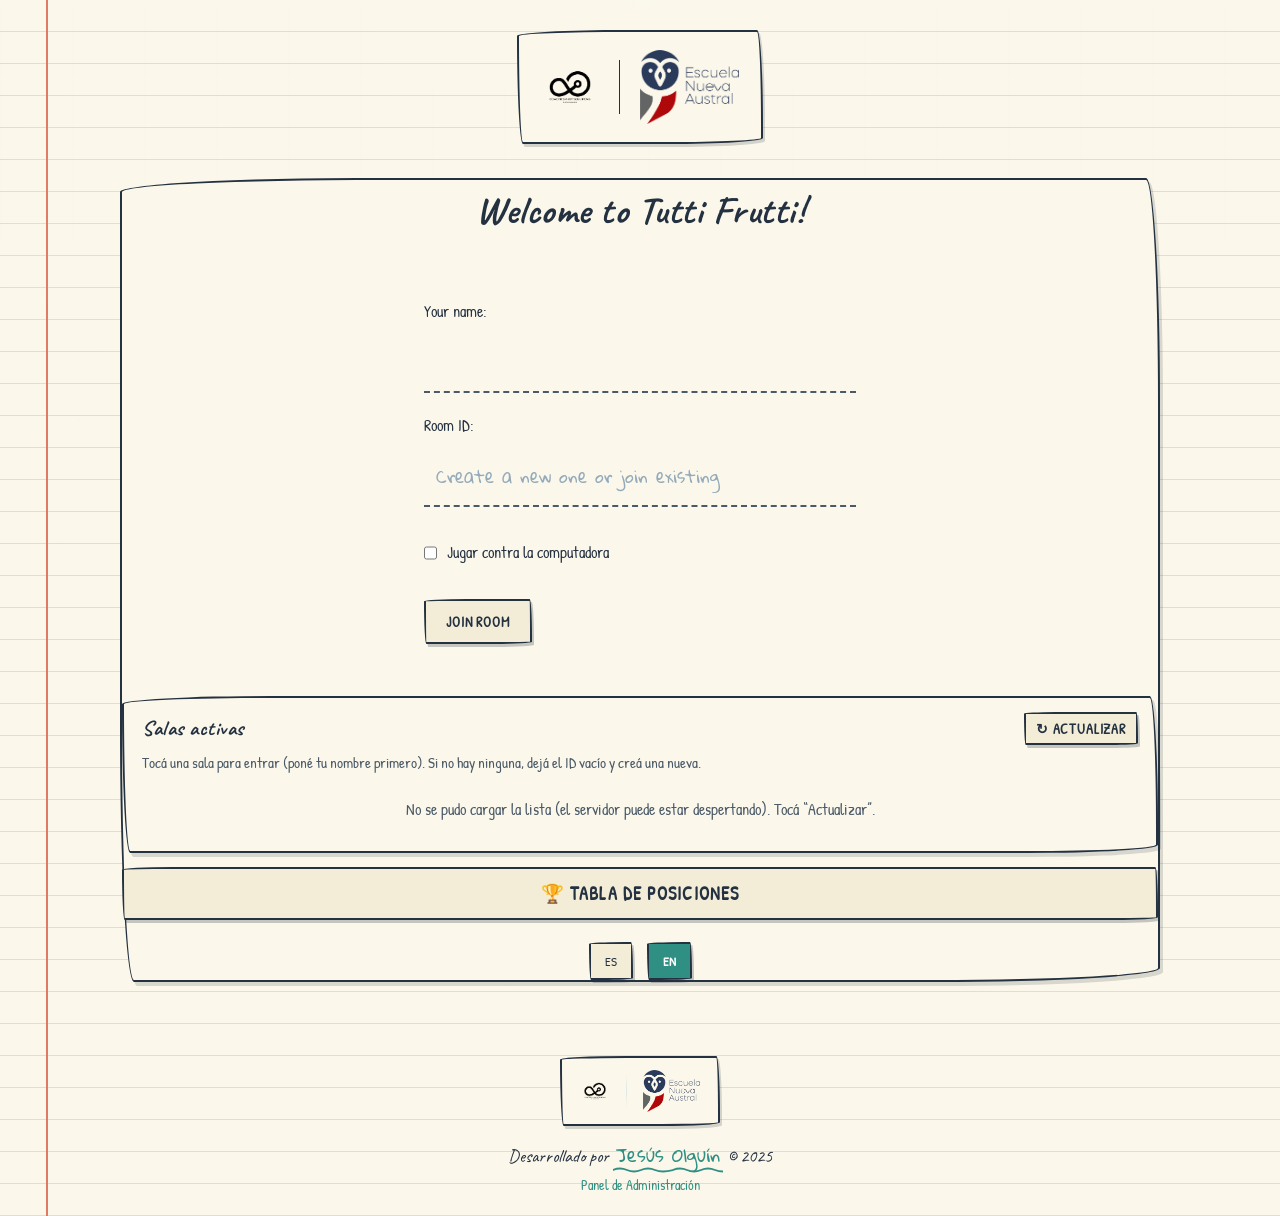
==== commit f61c18d0: "Agrega tablero de posiciones con desempeno por jugador Nueva pantalla 'Tabla de posiciones' accesibl" ====
--- a/docs/index.html
+++ b/docs/index.html
@@ -39,7 +39,7 @@
     <link rel="stylesheet" href="./static/css/styles-inference.css">
     <link rel="stylesheet" href="./static/css/styles-dark.css">
     <link rel="stylesheet" href="./static/css/toast.css">
-    <link rel="stylesheet" href="./static/css/styles-handmade.css?v=3">
+    <link rel="stylesheet" href="./static/css/styles-handmade.css?v=4">
 </head>
 <body>
     <!-- Contenedor para notificaciones toast -->
@@ -88,11 +88,25 @@
                 <ul id="rooms-list" class="rooms-list"></ul>
             </div>
 
+            <button id="open-dashboard" class="btn sketch-btn dash-open-btn" type="button">&#127942; Tabla de posiciones</button>
+
             <!-- Selector de idioma -->
             <div class="language-selector">
                 <button class="lang-btn" data-lang="es">ES</button>
                 <button class="lang-btn" data-lang="en">EN</button>
             </div>
+        </div>
+
+        <!-- Tablero de posiciones -->
+        <div id="dashboard-screen" class="screen">
+            <div class="dash-head">
+                <h2>&#127942; Tabla de posiciones</h2>
+                <div class="dash-head-actions">
+                    <button id="dashboard-refresh" class="btn mini-btn" type="button">&#8635; Actualizar</button>
+                    <button id="dashboard-back" class="btn mini-btn" type="button">&#8592; Volver</button>
+                </div>
+            </div>
+            <div id="dashboard-body" class="dash-body"></div>
         </div>
 
         <!-- Sala de espera -->
@@ -284,7 +298,7 @@
     <script src="./static/js/i18n.js?v=11"></script>
     <script src="./static/js/config.js?v=9"></script>
     <script src="./static/js/connect.js?v=13"></script>
-    <script src="./static/js/script.js?v=13"></script>
+    <script src="./static/js/script.js?v=14"></script>
     <script>
       if ('serviceWorker' in navigator) {
         window.addEventListener('load', function () {
--- a/docs/static/css/styles-handmade.css
+++ b/docs/static/css/styles-handmade.css
@@ -359,3 +359,30 @@
 .room-count { font-weight: 700; margin-right: 4px; }
 .room-bot { color: var(--accent); font-weight: 700; }
 .room-join { flex: 0 0 auto; }
+/* --- Tablero de posiciones --- */
+.dash-open-btn { display: block; width: 100%; margin: 14px 0 0; font-size: 1.15rem; padding: 12px; }
+.dash-head { display: flex; align-items: center; justify-content: space-between; gap: 10px; flex-wrap: wrap; }
+.dash-head h2 { margin: 0; }
+.dash-head-actions { display: flex; gap: 8px; }
+.dash-body { margin-top: 14px; }
+.dash-loading { text-align: center; color: var(--ink-soft); padding: 18px 6px; }
+.dash-totals { display: flex; flex-wrap: wrap; gap: 8px 18px; justify-content: center; margin-bottom: 14px; font-size: 1.05rem; color: var(--ink-soft); }
+.dash-totals strong { color: var(--ink); font-size: 1.2rem; }
+.dash-table-wrap { overflow-x: auto; }
+.dash-table { width: 100%; border-collapse: collapse; min-width: 460px; }
+.dash-table th, .dash-table td { padding: 8px 6px; text-align: center; border-bottom: 1.5px solid var(--rule-line); }
+.dash-table th { font-family: 'Caveat', cursive !important; font-size: 1.25rem; color: var(--ink); }
+.dash-table .dash-name { text-align: left; font-weight: 700; color: var(--ink) !important; }
+.dash-table .dash-rank { font-size: 1.2rem; color: var(--ink) !important; }
+.dash-table .dash-points { font-weight: 700; color: var(--accent) !important; font-size: 1.1rem; }
+.dash-table .dash-ok { color: var(--good) !important; font-weight: 700; }
+.dash-table .dash-err { color: var(--danger) !important; font-weight: 700; }
+.dash-table .dash-dup { color: var(--grape, #7d5ba6) !important; font-weight: 700; }
+.dash-table .dash-acc { font-weight: 700; color: var(--ink) !important; }
+.dash-row.rank-1 { background: rgba(227, 160, 8, 0.14); }
+.dash-row.rank-2 { background: rgba(120, 130, 140, 0.10); }
+.dash-row.rank-3 { background: rgba(205, 75, 58, 0.10); }
+.act-bar { display: inline-block; width: 54px; height: 9px; background: var(--paper-2); border: 1.5px solid var(--ink); border-radius: 999px; overflow: hidden; vertical-align: middle; margin-right: 5px; }
+.act-bar > span { display: block; height: 100%; background: var(--accent); }
+.dash-act small { color: var(--ink-soft); }
+.dash-foot { margin-top: 12px; font-size: 0.92rem; color: var(--ink-soft); text-align: center; }
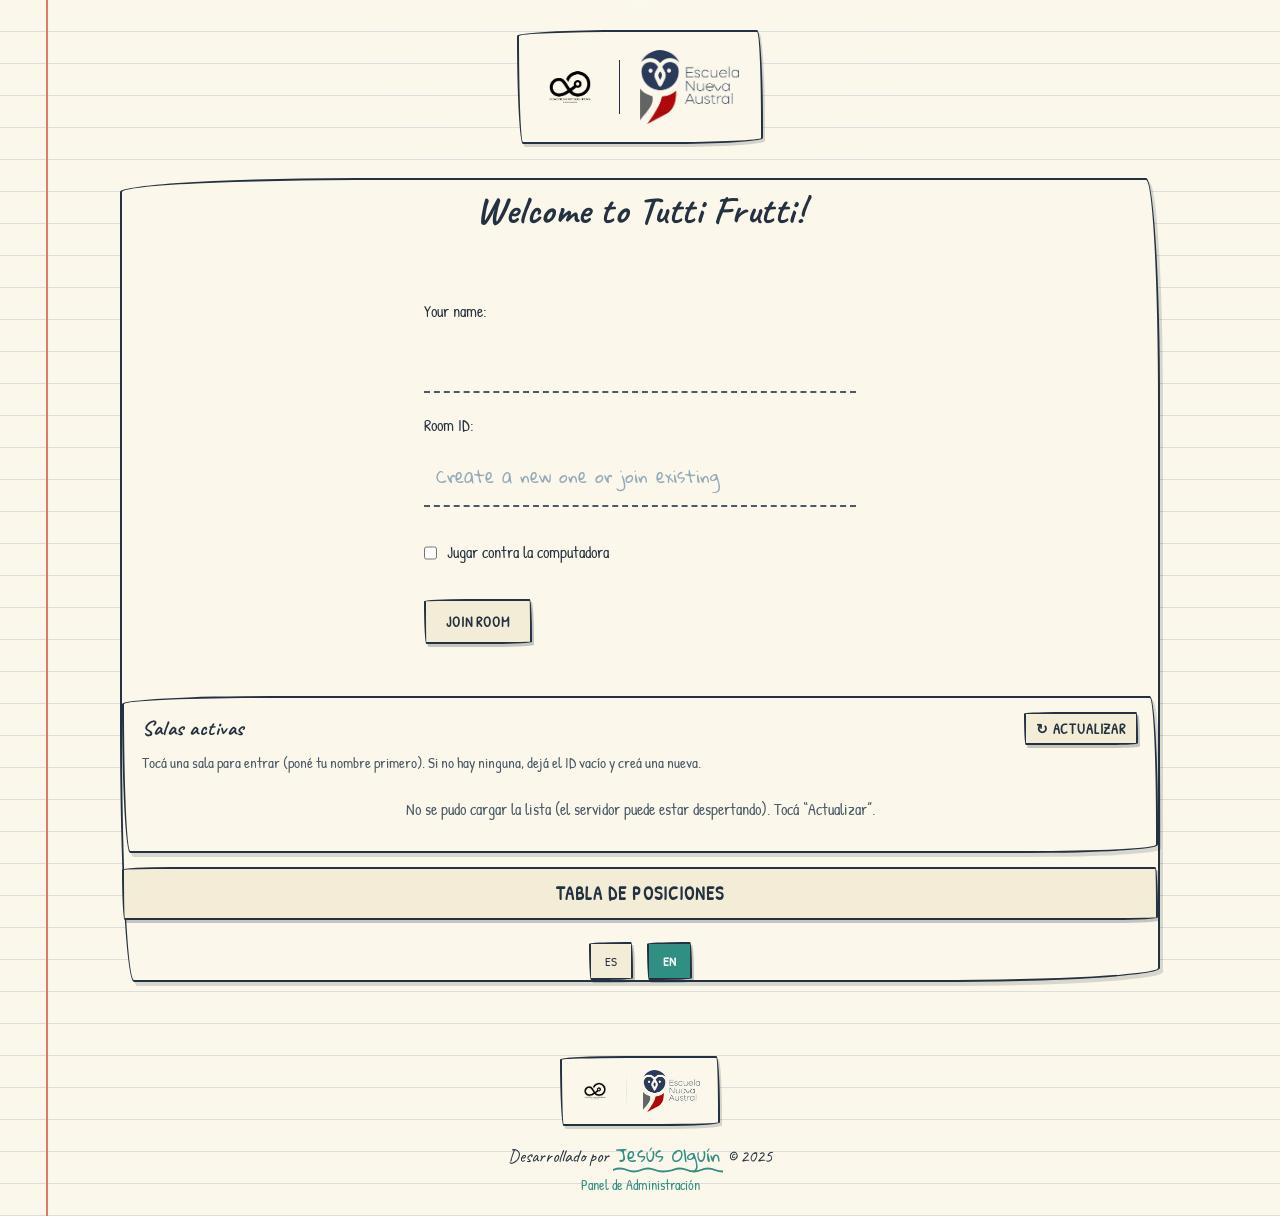
==== commit 60e18652: "Quita los emojis de la interfaz (lobby y tablero) Reemplaza los emojis por texto y simbolos neutros:" ====
--- a/docs/index.html
+++ b/docs/index.html
@@ -39,7 +39,7 @@
     <link rel="stylesheet" href="./static/css/styles-inference.css">
     <link rel="stylesheet" href="./static/css/styles-dark.css">
     <link rel="stylesheet" href="./static/css/toast.css">
-    <link rel="stylesheet" href="./static/css/styles-handmade.css?v=4">
+    <link rel="stylesheet" href="./static/css/styles-handmade.css?v=5">
 </head>
 <body>
     <!-- Contenedor para notificaciones toast -->
@@ -88,7 +88,7 @@
                 <ul id="rooms-list" class="rooms-list"></ul>
             </div>
 
-            <button id="open-dashboard" class="btn sketch-btn dash-open-btn" type="button">&#127942; Tabla de posiciones</button>
+            <button id="open-dashboard" class="btn sketch-btn dash-open-btn" type="button">Tabla de posiciones</button>
 
             <!-- Selector de idioma -->
             <div class="language-selector">
@@ -100,7 +100,7 @@
         <!-- Tablero de posiciones -->
         <div id="dashboard-screen" class="screen">
             <div class="dash-head">
-                <h2>&#127942; Tabla de posiciones</h2>
+                <h2>Tabla de posiciones</h2>
                 <div class="dash-head-actions">
                     <button id="dashboard-refresh" class="btn mini-btn" type="button">&#8635; Actualizar</button>
                     <button id="dashboard-back" class="btn mini-btn" type="button">&#8592; Volver</button>
@@ -298,7 +298,7 @@
     <script src="./static/js/i18n.js?v=11"></script>
     <script src="./static/js/config.js?v=9"></script>
     <script src="./static/js/connect.js?v=13"></script>
-    <script src="./static/js/script.js?v=14"></script>
+    <script src="./static/js/script.js?v=15"></script>
     <script>
       if ('serviceWorker' in navigator) {
         window.addEventListener('load', function () {
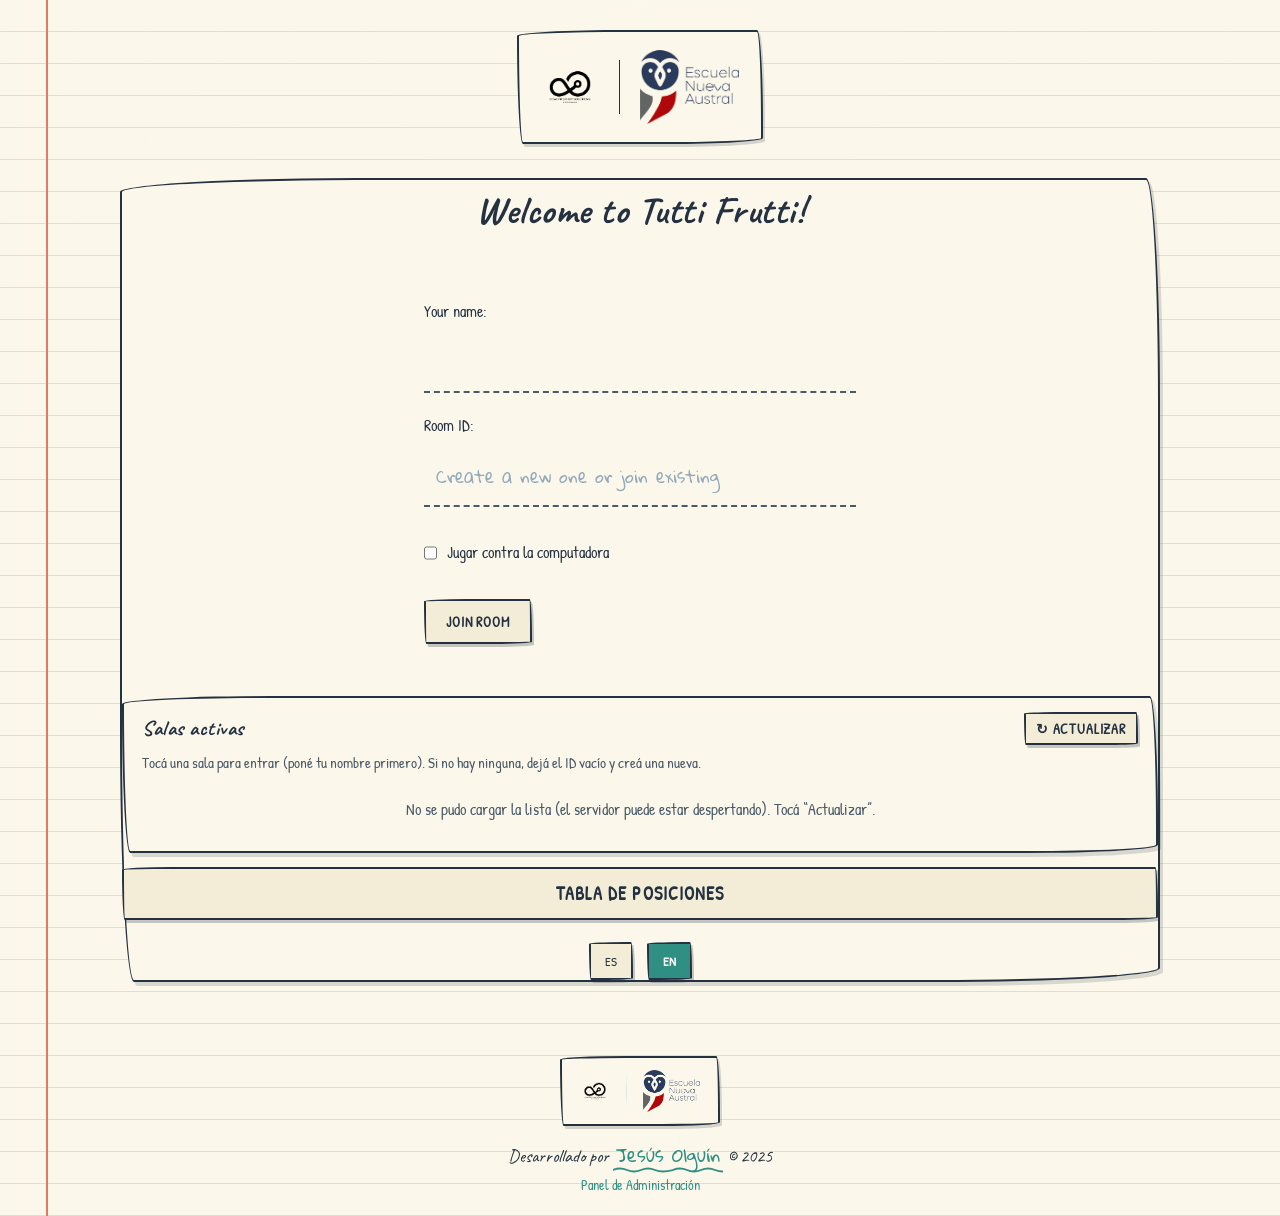
==== commit 8ee72e7f: "Refuerza la validacion: las palabras inventadas ya no suman solas Cierra el hueco por el que cualqui" ====
--- a/docs/index.html
+++ b/docs/index.html
@@ -39,7 +39,7 @@
     <link rel="stylesheet" href="./static/css/styles-inference.css">
     <link rel="stylesheet" href="./static/css/styles-dark.css">
     <link rel="stylesheet" href="./static/css/toast.css">
-    <link rel="stylesheet" href="./static/css/styles-handmade.css?v=5">
+    <link rel="stylesheet" href="./static/css/styles-handmade.css?v=6">
 </head>
 <body>
     <!-- Contenedor para notificaciones toast -->
@@ -295,10 +295,10 @@
     <!-- Scripts -->
     <script src="./static/js/auth.js?v=8"></script>
     <script src="./static/js/ambient-particles.js?v=1"></script>
-    <script src="./static/js/i18n.js?v=11"></script>
+    <script src="./static/js/i18n.js?v=12"></script>
     <script src="./static/js/config.js?v=9"></script>
     <script src="./static/js/connect.js?v=13"></script>
-    <script src="./static/js/script.js?v=15"></script>
+    <script src="./static/js/script.js?v=16"></script>
     <script>
       if ('serviceWorker' in navigator) {
         window.addEventListener('load', function () {
--- a/docs/static/css/styles-handmade.css
+++ b/docs/static/css/styles-handmade.css
@@ -386,3 +386,17 @@
 .act-bar > span { display: block; height: 100%; background: var(--accent); }
 .dash-act small { color: var(--ink-soft); }
 .dash-foot { margin-top: 12px; font-size: 0.92rem; color: var(--ink-soft); text-align: center; }
+
+/* Boton para que el anfitrion apruebe una respuesta "a revisar" */
+.approve-btn {
+    font-family: 'Patrick Hand', cursive !important;
+    background: var(--good) !important;
+    color: #fff !important;
+    border: 2.5px solid var(--ink) !important;
+    border-radius: var(--hand-box) !important;
+    box-shadow: 2px 3px 0 rgba(36, 49, 64, 0.25) !important;
+    padding: 4px 14px;
+    font-size: 0.95rem;
+    cursor: pointer;
+}
+.approve-btn:hover { transform: translate(-1px, -1px); }
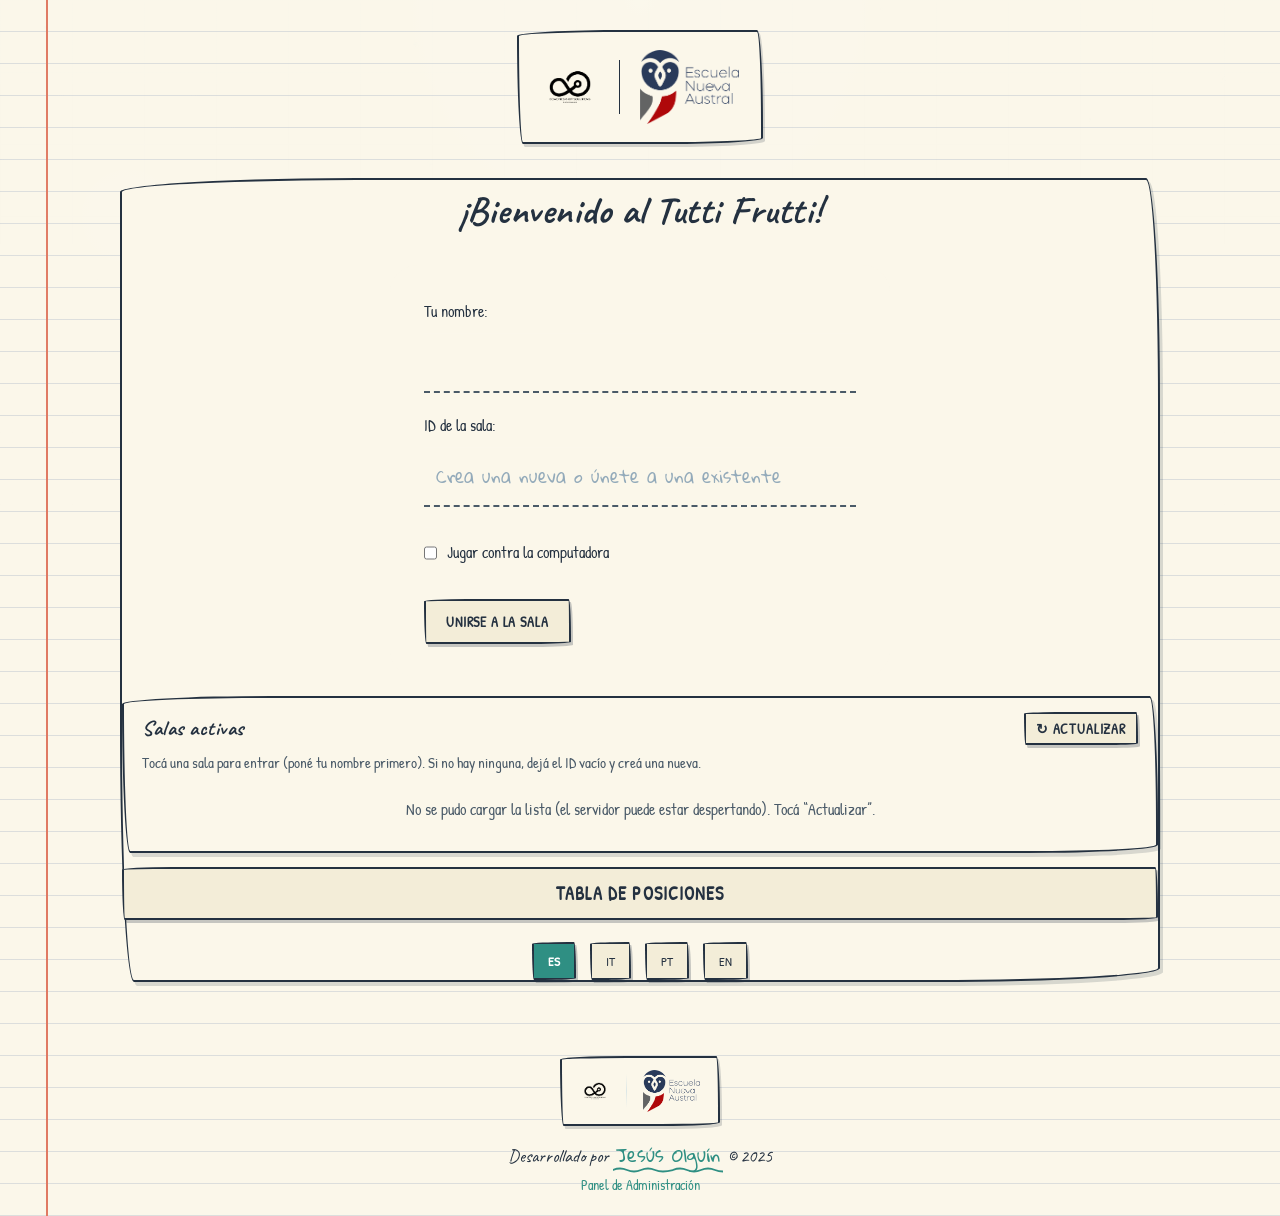
==== commit 64db0d8e: "Suma italiano y portugues y traduce lobby y tablero - i18n: se agregan Italiano y Portugues completo" ====
--- a/docs/index.html
+++ b/docs/index.html
@@ -81,18 +81,20 @@
             <!-- Lobby de salas activas -->
             <div id="rooms-panel" class="rooms-panel sketch-card">
                 <div class="rooms-head">
-                    <h3>Salas activas</h3>
-                    <button id="refresh-rooms" class="btn mini-btn" type="button">&#8635; Actualizar</button>
-                </div>
-                <p class="rooms-hint">Tocá una sala para entrar (poné tu nombre primero). Si no hay ninguna, dejá el ID vacío y creá una nueva.</p>
+                    <h3 data-i18n="rooms-title">Salas activas</h3>
+                    <button id="refresh-rooms" class="btn mini-btn" type="button">&#8635; <span data-i18n="refresh">Actualizar</span></button>
+                </div>
+                <p class="rooms-hint" data-i18n="rooms-hint">Tocá una sala para entrar (poné tu nombre primero). Si no hay ninguna, dejá el ID vacío y creá una nueva.</p>
                 <ul id="rooms-list" class="rooms-list"></ul>
             </div>
 
-            <button id="open-dashboard" class="btn sketch-btn dash-open-btn" type="button">Tabla de posiciones</button>
+            <button id="open-dashboard" class="btn sketch-btn dash-open-btn" type="button" data-i18n="dashboard-title">Tabla de posiciones</button>
 
             <!-- Selector de idioma -->
             <div class="language-selector">
                 <button class="lang-btn" data-lang="es">ES</button>
+                <button class="lang-btn" data-lang="it">IT</button>
+                <button class="lang-btn" data-lang="pt">PT</button>
                 <button class="lang-btn" data-lang="en">EN</button>
             </div>
         </div>
@@ -100,10 +102,10 @@
         <!-- Tablero de posiciones -->
         <div id="dashboard-screen" class="screen">
             <div class="dash-head">
-                <h2>Tabla de posiciones</h2>
+                <h2 data-i18n="dashboard-title">Tabla de posiciones</h2>
                 <div class="dash-head-actions">
-                    <button id="dashboard-refresh" class="btn mini-btn" type="button">&#8635; Actualizar</button>
-                    <button id="dashboard-back" class="btn mini-btn" type="button">&#8592; Volver</button>
+                    <button id="dashboard-refresh" class="btn mini-btn" type="button">&#8635; <span data-i18n="refresh">Actualizar</span></button>
+                    <button id="dashboard-back" class="btn mini-btn" type="button">&#8592; <span data-i18n="back">Volver</span></button>
                 </div>
             </div>
             <div id="dashboard-body" class="dash-body"></div>
@@ -295,10 +297,10 @@
     <!-- Scripts -->
     <script src="./static/js/auth.js?v=8"></script>
     <script src="./static/js/ambient-particles.js?v=1"></script>
-    <script src="./static/js/i18n.js?v=12"></script>
+    <script src="./static/js/i18n.js?v=13"></script>
     <script src="./static/js/config.js?v=9"></script>
     <script src="./static/js/connect.js?v=13"></script>
-    <script src="./static/js/script.js?v=16"></script>
+    <script src="./static/js/script.js?v=17"></script>
     <script>
       if ('serviceWorker' in navigator) {
         window.addEventListener('load', function () {
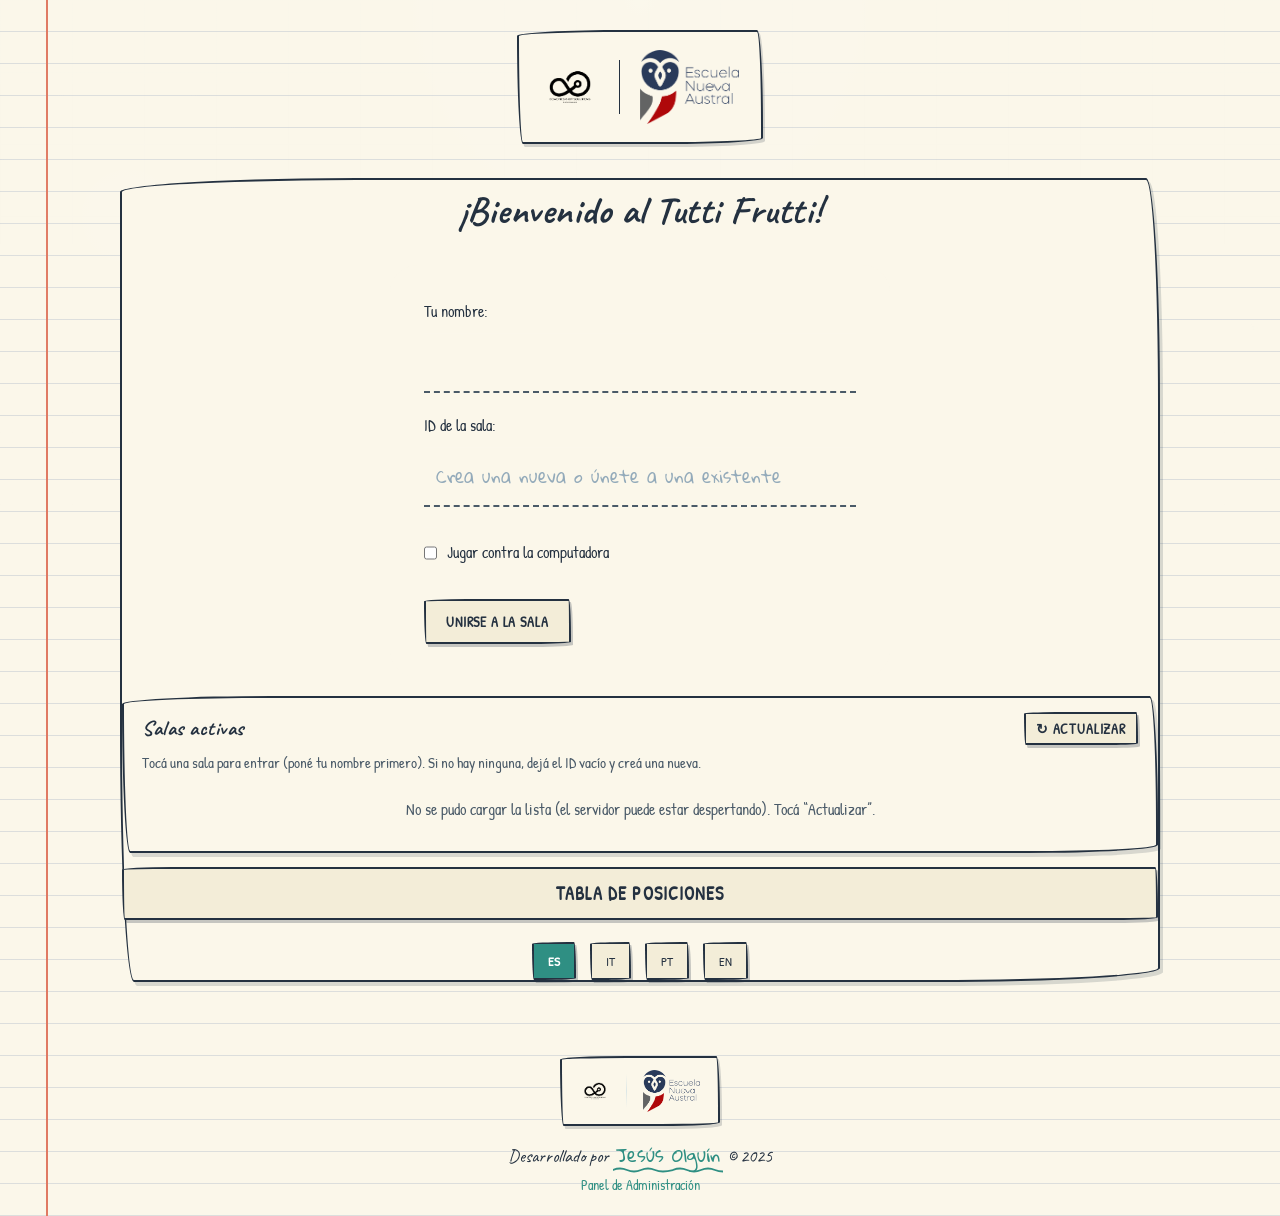
==== commit cefd33bc: "Corrige el contraste de la pantalla de puntajes Varios textos quedaban casi blancos (herencia del te" ====
--- a/docs/index.html
+++ b/docs/index.html
@@ -39,7 +39,7 @@
     <link rel="stylesheet" href="./static/css/styles-inference.css">
     <link rel="stylesheet" href="./static/css/styles-dark.css">
     <link rel="stylesheet" href="./static/css/toast.css">
-    <link rel="stylesheet" href="./static/css/styles-handmade.css?v=6">
+    <link rel="stylesheet" href="./static/css/styles-handmade.css?v=7">
 </head>
 <body>
     <!-- Contenedor para notificaciones toast -->
--- a/docs/static/css/styles-handmade.css
+++ b/docs/static/css/styles-handmade.css
@@ -400,3 +400,26 @@
     cursor: pointer;
 }
 .approve-btn:hover { transform: translate(-1px, -1px); }
+
+/* Pantalla de puntajes: el tema espacial dejaba estos textos casi blancos
+   (invisibles sobre la hoja crema). Se fuerzan a tinta legible. El badge de
+   posicion (.score-row-index) se deja claro porque va sobre fondo oscuro. */
+#scores-screen .scores-subtitle,
+#scores-screen .scoreboard-head,
+#scores-screen .scoreboard-head span,
+#scores-screen .score-highlight-card,
+#scores-screen .score-highlight-copy,
+#scores-screen .score-highlight-label,
+#scores-screen .score-highlight-main,
+#scores-screen .score-highlight-name,
+#scores-screen .score-highlight-meta,
+#scores-screen .score-highlight-meta span,
+#scores-screen .podium-topline,
+#scores-screen .podium-player,
+#scores-screen .score-row-name,
+#scores-screen .score-row-rounds,
+#scores-screen .score-row-unit,
+#scores-screen .round-chip,
+#scores-screen .round-chip strong {
+    color: var(--ink) !important;
+}
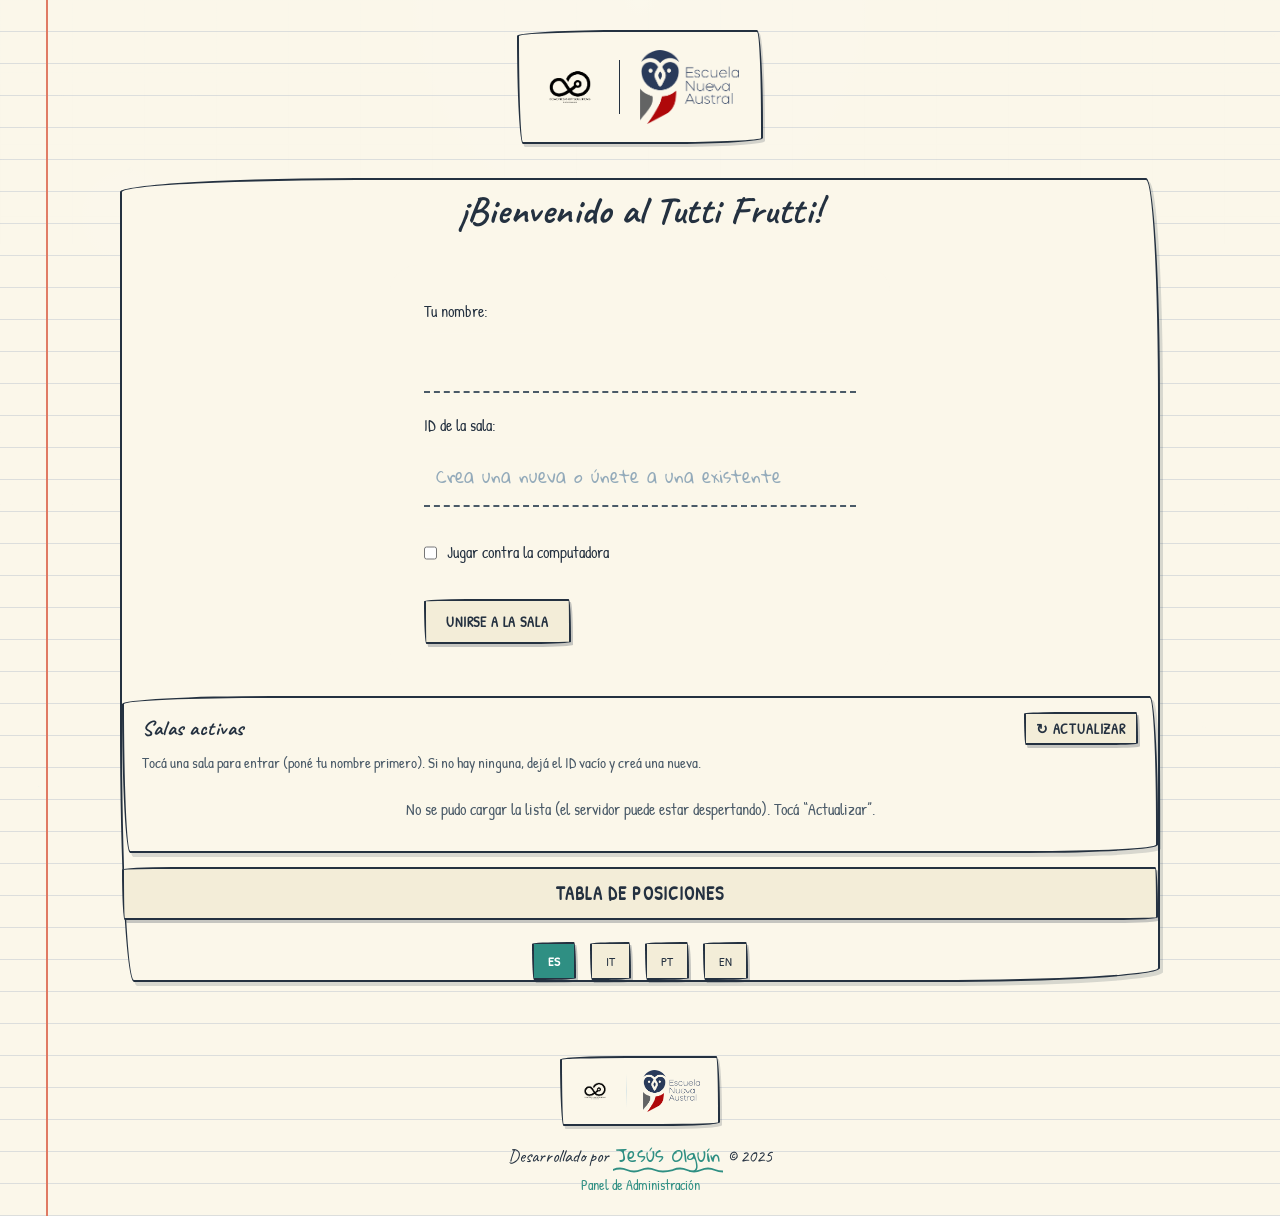
==== commit 1e6e60b3: "Traduce la pantalla de puntajes y los avisos de conexion; ajusta stats - Pantalla de puntajes (podio" ====
--- a/docs/index.html
+++ b/docs/index.html
@@ -254,10 +254,10 @@
                             <span class="scores-brand-separator" aria-hidden="true"></span>
                             <img src="./static/logo-escuela-nueva-austral.png" alt="Logo Escuela Nueva Austral" class="scores-logo scores-logo-school">
                         </div>
-                        <span class="scores-live-pill">En vivo</span>
+                        <span class="scores-live-pill" data-i18n="live">En vivo</span>
                     </div>
                     <h2 data-i18n="scores">Puntuaciones</h2>
-                    <p class="scores-subtitle">Resumen final de la partida con podio y detalle por ronda.</p>
+                    <p class="scores-subtitle" data-i18n="scores-subtitle">Resumen final de la partida con podio y detalle por ronda.</p>
                 </div>
 
                 <div id="score-highlight" class="score-highlight"></div>
@@ -266,8 +266,8 @@
                     <div id="score-podium" class="score-podium"></div>
                     <div class="scoreboard">
                         <div class="scoreboard-head">
-                            <span>Ranking final</span>
-                            <span>Total acumulado</span>
+                            <span data-i18n="ranking-final">Ranking final</span>
+                            <span data-i18n="total-accumulated">Total acumulado</span>
                         </div>
                         <div id="scores-container" class="scores-list">
                             <!-- Se llenará con JavaScript -->
@@ -297,10 +297,10 @@
     <!-- Scripts -->
     <script src="./static/js/auth.js?v=8"></script>
     <script src="./static/js/ambient-particles.js?v=1"></script>
-    <script src="./static/js/i18n.js?v=13"></script>
+    <script src="./static/js/i18n.js?v=14"></script>
     <script src="./static/js/config.js?v=9"></script>
-    <script src="./static/js/connect.js?v=13"></script>
-    <script src="./static/js/script.js?v=17"></script>
+    <script src="./static/js/connect.js?v=14"></script>
+    <script src="./static/js/script.js?v=18"></script>
     <script>
       if ('serviceWorker' in navigator) {
         window.addEventListener('load', function () {
